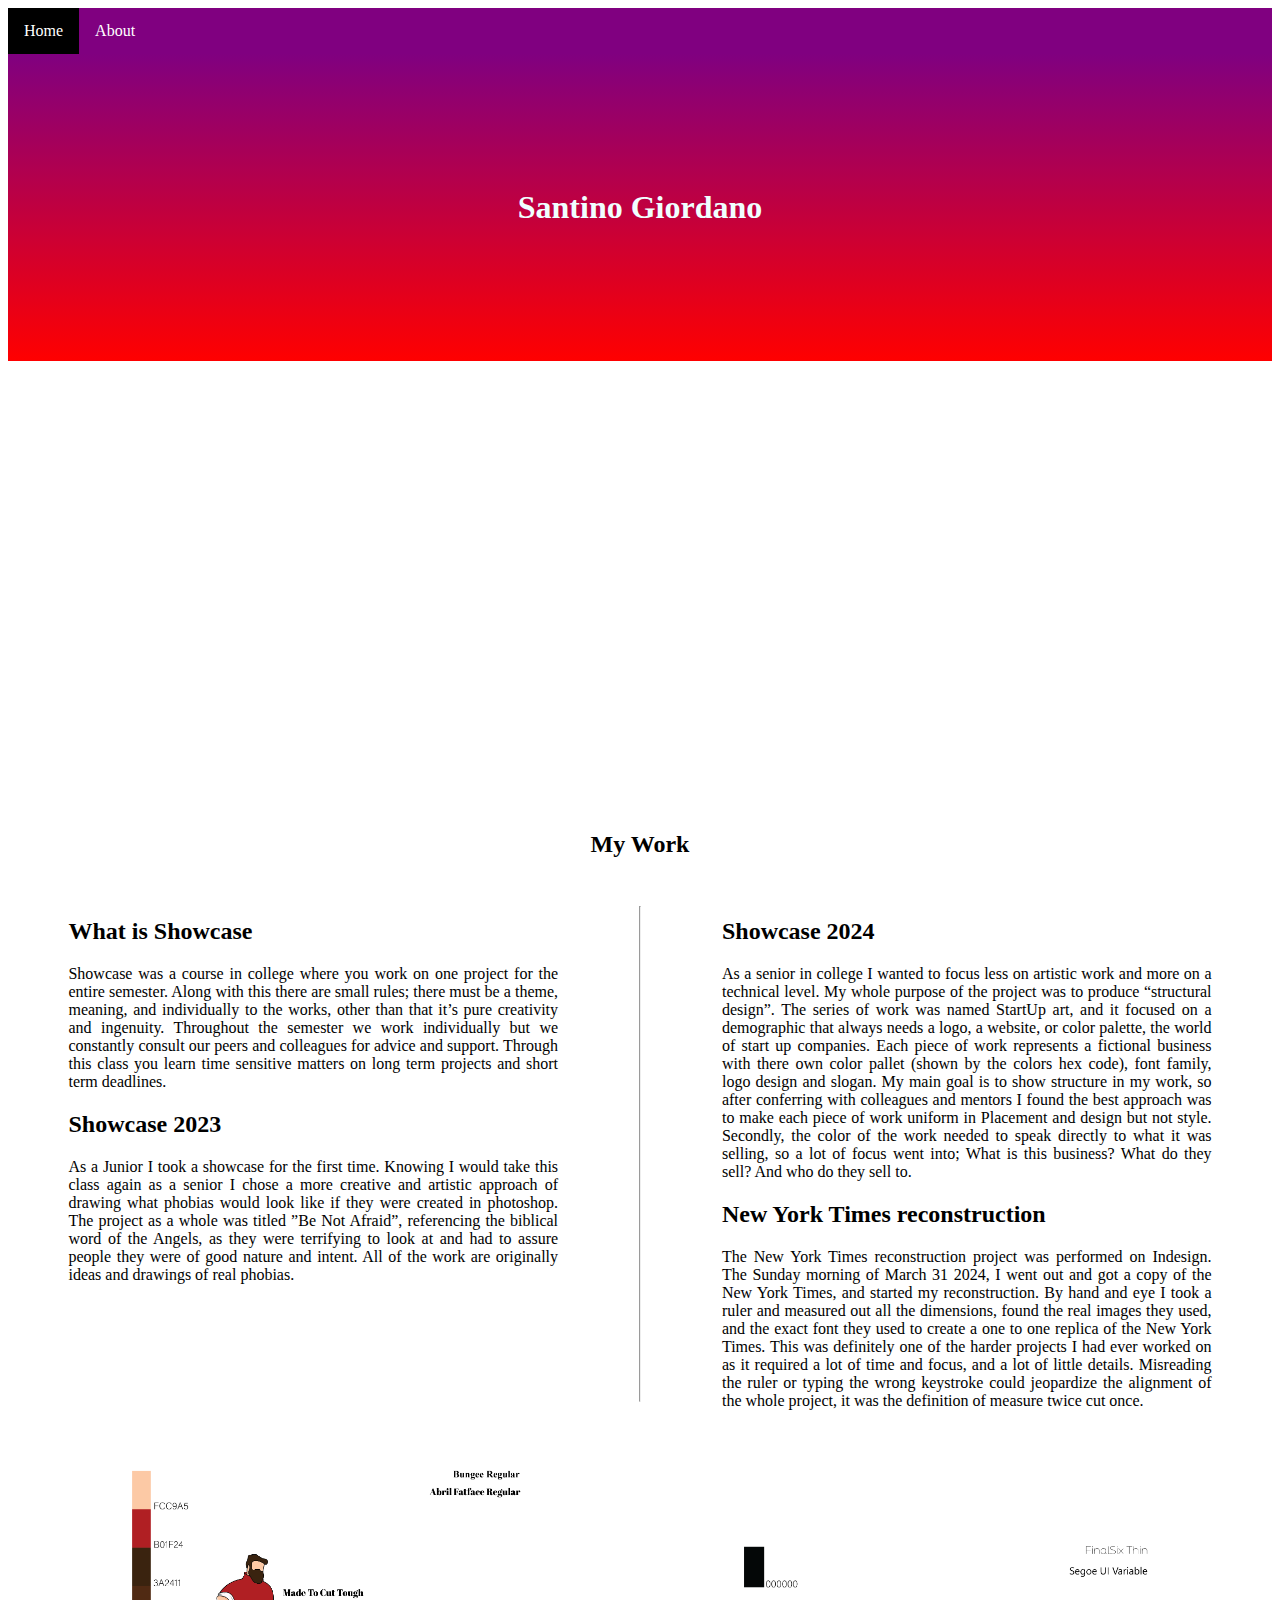
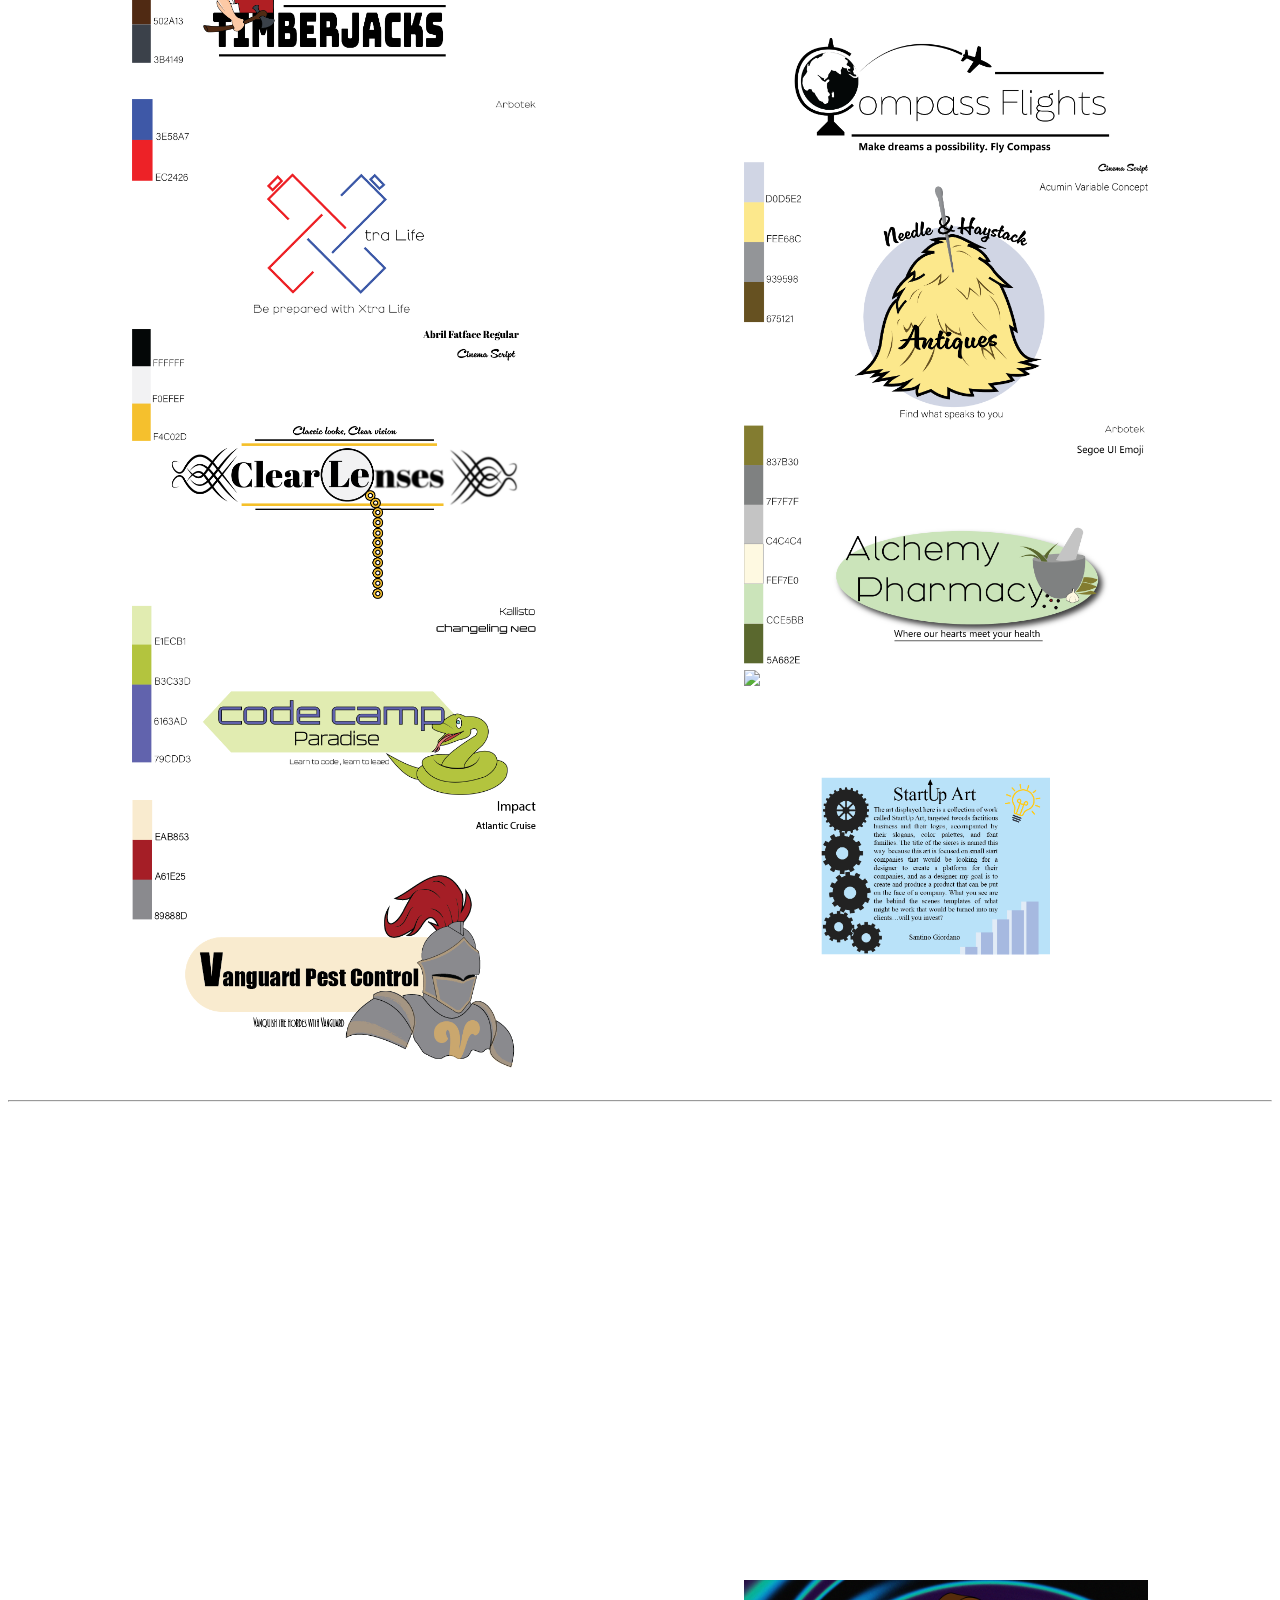
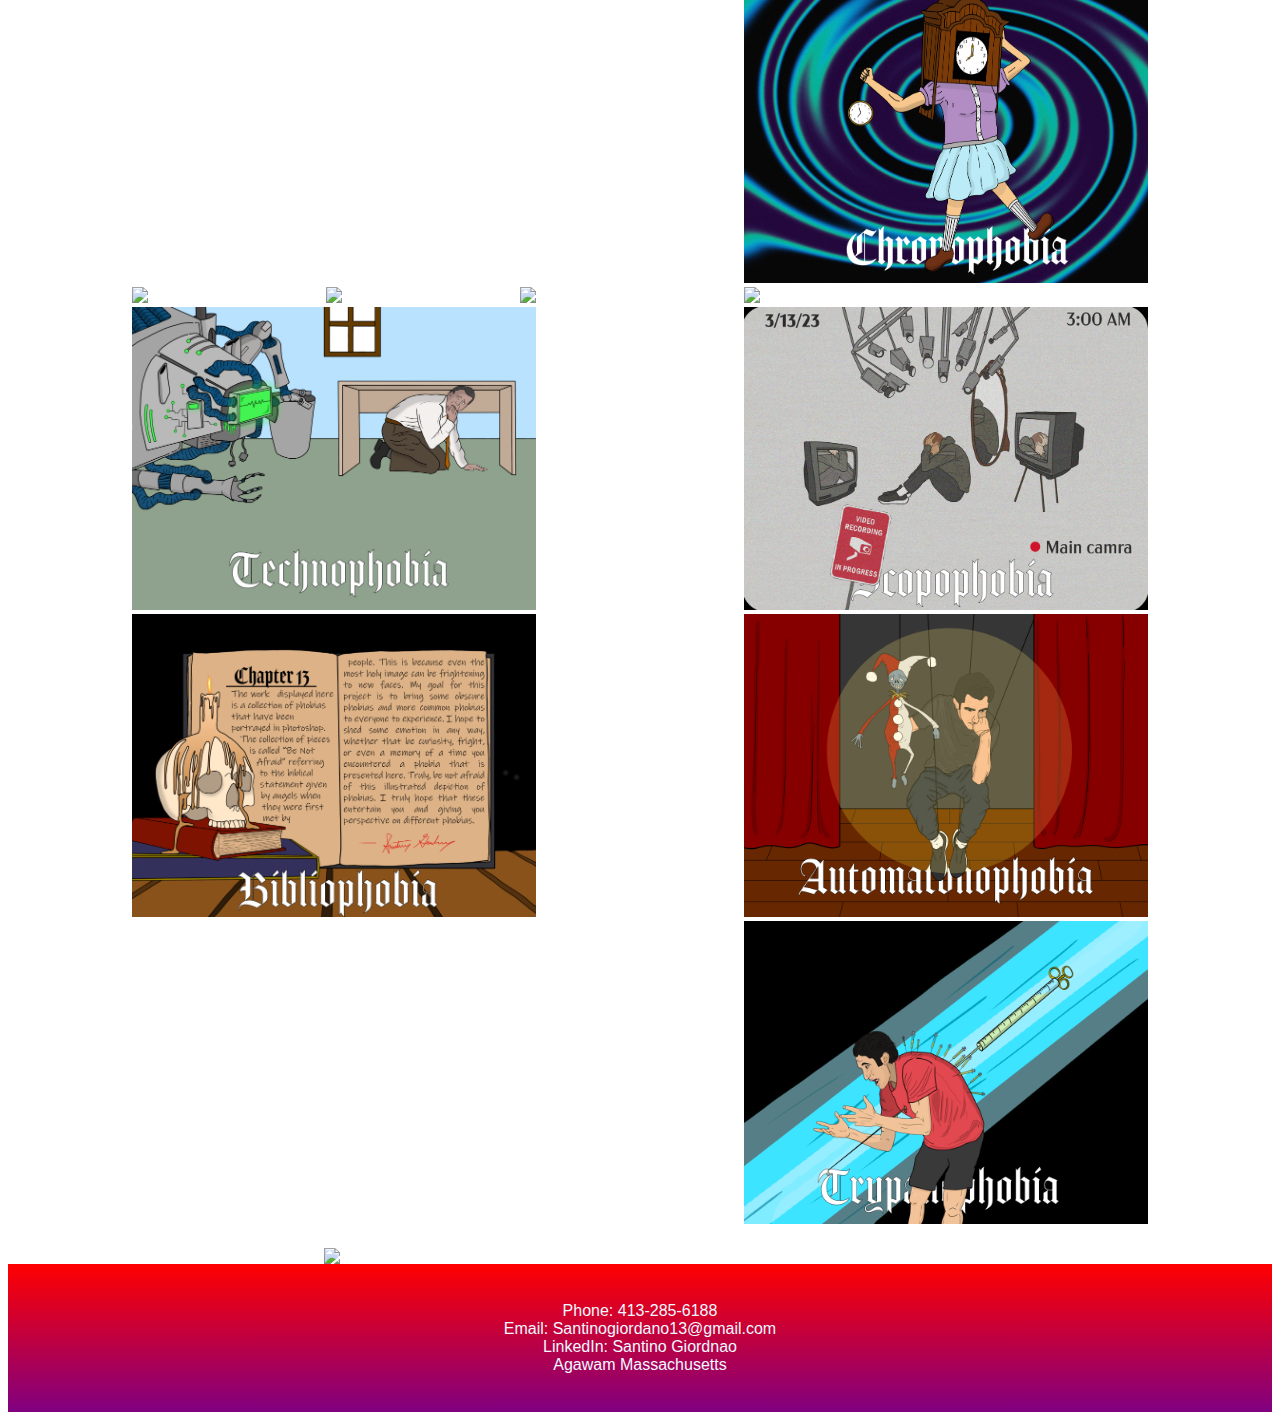
==== index.html @ 28f16d34 "Add files via upload" ====
<!DOCTYPE html>
<html lang="en">

<head>
    <meta charset="UTF-8">
    <meta name="viewport" content="width=device-width, initial-scale=1.0">
    <title>Santino Giordano Portfolio</title>
    <meta name="description" content="This is Santino Giordanos Personal Portfolio website">
    <link rel="stylesheet" href="mystyle.css">
</head>

<body>

    <ul>
        <li><a class="active" href="index.html">Home</a></li>
        <li><a href="about.html">About</a></li>
    </ul>
    <header>
        <h1>Santino Giordano</h1>

    </header>

    <div class="parallax" height="200 px">

    </div>

    <div class="subHeader">
        <h2>My Work</h2>
    </div>


    <section>
        <div class="flexText">
            <h2>What is Showcase</h2> Showcase was a course in college where you work on one project for the entire semester. Along
            with this there are small rules; there must be a theme, meaning, and individually to the works, other than
            that it’s pure creativity and ingenuity. Throughout the semester we work individually but we constantly
            consult our peers and colleagues for advice and support. Through this class you learn time sensitive matters
            on long term projects and short term deadlines.
            <h2>Showcase 2023</h2> As a Junior I took a showcase for the first time. Knowing I would take this class
            again as a senior I chose a more creative and artistic approach of drawing what phobias would look like if
            they were created in photoshop. The project as a whole was titled ”Be Not Afraid”, referencing the biblical
            word of the Angels, as they were terrifying to look at and had to assure people they were of good nature and
            intent. All of the work are originally ideas and drawings of real phobias.

        </div>
        <hr>
        <div class="flexText">
            <h2>Showcase 2024</h2> As a senior in college I wanted to focus less on artistic work and more on a
            technical level. My whole purpose of the project was to produce “structural design”. The series of work was
            named StartUp art, and it focused on a demographic that always needs a logo, a website, or color palette,
            the world of start up companies. Each piece of work represents a fictional business with there own color
            pallet (shown by the colors hex code), font family, logo design and slogan. My main goal is to show
            structure in my work, so after conferring with colleagues and mentors I found the best approach was to make
            each piece of work uniform in Placement and design but not style. Secondly, the color of the work needed to
            speak directly to what it was selling, so a lot of focus went into; What is this business? What do they
            sell? And who do they sell to.
            <h2>New York Times reconstruction</h2>The New York Times reconstruction project was performed on Indesign.
            The Sunday morning of March 31 2024, I went out and got a copy of the New York Times, and started my
            reconstruction. By hand and eye I took a ruler and measured out all the dimensions, found the real images
            they used, and the exact font they used to create a one to one replica of the New York Times. This was
            definitely one of the harder projects I had ever worked on as it required a lot of time and focus, and a lot
            of little details. Misreading the ruler or typing the wrong keystroke could jeopardize the alignment of the whole project, it
            was the definition of measure twice cut once.
        </div>
    </section>
    <section>
        <div class="flexImgs">
            <img src="giordanos timberjacks 3-21-24 (1).png" width="100%">
            <img src="extraLife.png" width="100%">
            <img src="giordnaos clear lens 3-21-24 - side designs (2) (1).png" width="100%">
            <img src="giordanos coding 3-21-24 (3).png" width="100%">
            <img src="giordnaos vanguard 3-26-24.png" width="100%">
        </div>
        <div class="flexImgs">
            <img src="giordanos compass flights 3-26-24 (1).png" width="100%">
            <img src="giordanos needle hey 3-21-24 (3).png" width="100%">
            <img src="giordanos pharmacy 3-26-24 revamped.png" width="100%">
            <img src="giordanos cleaning 3-21-24 (2).png" width="100%">
            <img src="giordanos Artist Statment 3-26-24.png" width="100%">
        </div>
    </section>
    <hr>

    <div class="parallax2" height="200 px">
        
    </div>

    <section>
        <div class="flexImgs">
            <img src="hands fear.png" width="100%">
            <img src="maskFear.png" width="100%">
            <img src="angel fear.png" width="100%">
            <img src="teckFear.png" width="100%">
            <img src="bookFear.png" width="100%">
        </div>
        <div class="flexImgs">
            <img src="clockFearSmaller.PNG" width="100%">
            <img src="death fear.png" width="100%">
            <img src="watchingFearSmaller.PNG" width="100%">
            <img src="puppetFear.png" width="100%">
            <img src="needleFear.png" width="100%">
        </div>
    </section>
    <div>
        <img id="nyt" src="nytBlackAndWhite.png">


    <footer>
        Phone: 413-285-6188<br>
        Email: Santinogiordano13@gmail.com<br>
        LinkedIn: Santino Giordnao<br>
        Agawam Massachusetts
        
    </footer>

</body>

</html>
---- mystyle.css ----
header{
    text-align: center;
    background:repeating-linear-gradient(purple, red);
    color: azure;
    padding: 9%;
}

ul {
    list-style-type: none;
    margin: 0;
    padding: 0;
    overflow: hidden;
    background-color: purple;
    /*position: fixed;*/
  }
  
  li {
    float: left;
  }
  
  li a {
    display: block;
    color: white;
    text-align: center;
    padding: 14px 16px;
    text-decoration: none;
    
  }
  .active {
    background-color: black;
  }

  li a:hover {
    background-color:black;
    box-shadow: 0 0 35px;
  }


.parallax {
    /* The image used */
    background-image: url("nytBlackAndWhite.png");
  
    /* Set a specific height */
    min-height:450px;
  
    /* Create the parallax scrolling effect */
    background-attachment: fixed;
    background-position: center;
    background-repeat: no-repeat;
    background-size: cover;
  }

 .parallax2{
    /* The image used */
    background-image: url("maskFear.png");
  
    /* Set a specific height */
    min-height:450px;
  
    /* Create the parallax scrolling effect */
    background-attachment: fixed;
    background-position: center;
    background-repeat: no-repeat;
    background-size: cover;
  }

section{
    padding: 20px;
    display: flex;
    flex-direction: row;
    text-align: justify;
}

  .flexText{
    margin:auto;
    width: 40%;
    margin-top: 0%;
  }

  .flexImgs{
    margin:auto;
    width:33%
  }

  .subHeader{
    text-align: center;
    font-family: Cambria, Cochin, Georgia, Times, 'Times New Roman', serif;
  }

  #description{
    text-align: center;
    text-align: justify;
    padding: 20%;
  }
#colorBg{
  background:repeating-linear-gradient(white, purple, red)
}

footer{
  background:repeating-linear-gradient(red, purple);
  padding: 3%;
  text-align: center;
  font-family: Verdana, Geneva, Tahoma, sans-serif;
  color:aliceblue
}

#nyt{
   max-width: 50%;
   max-height: 50%;
   display: block;
   margin-left: auto;
   margin-right: auto;
}


h4{
  text-align: center;
}
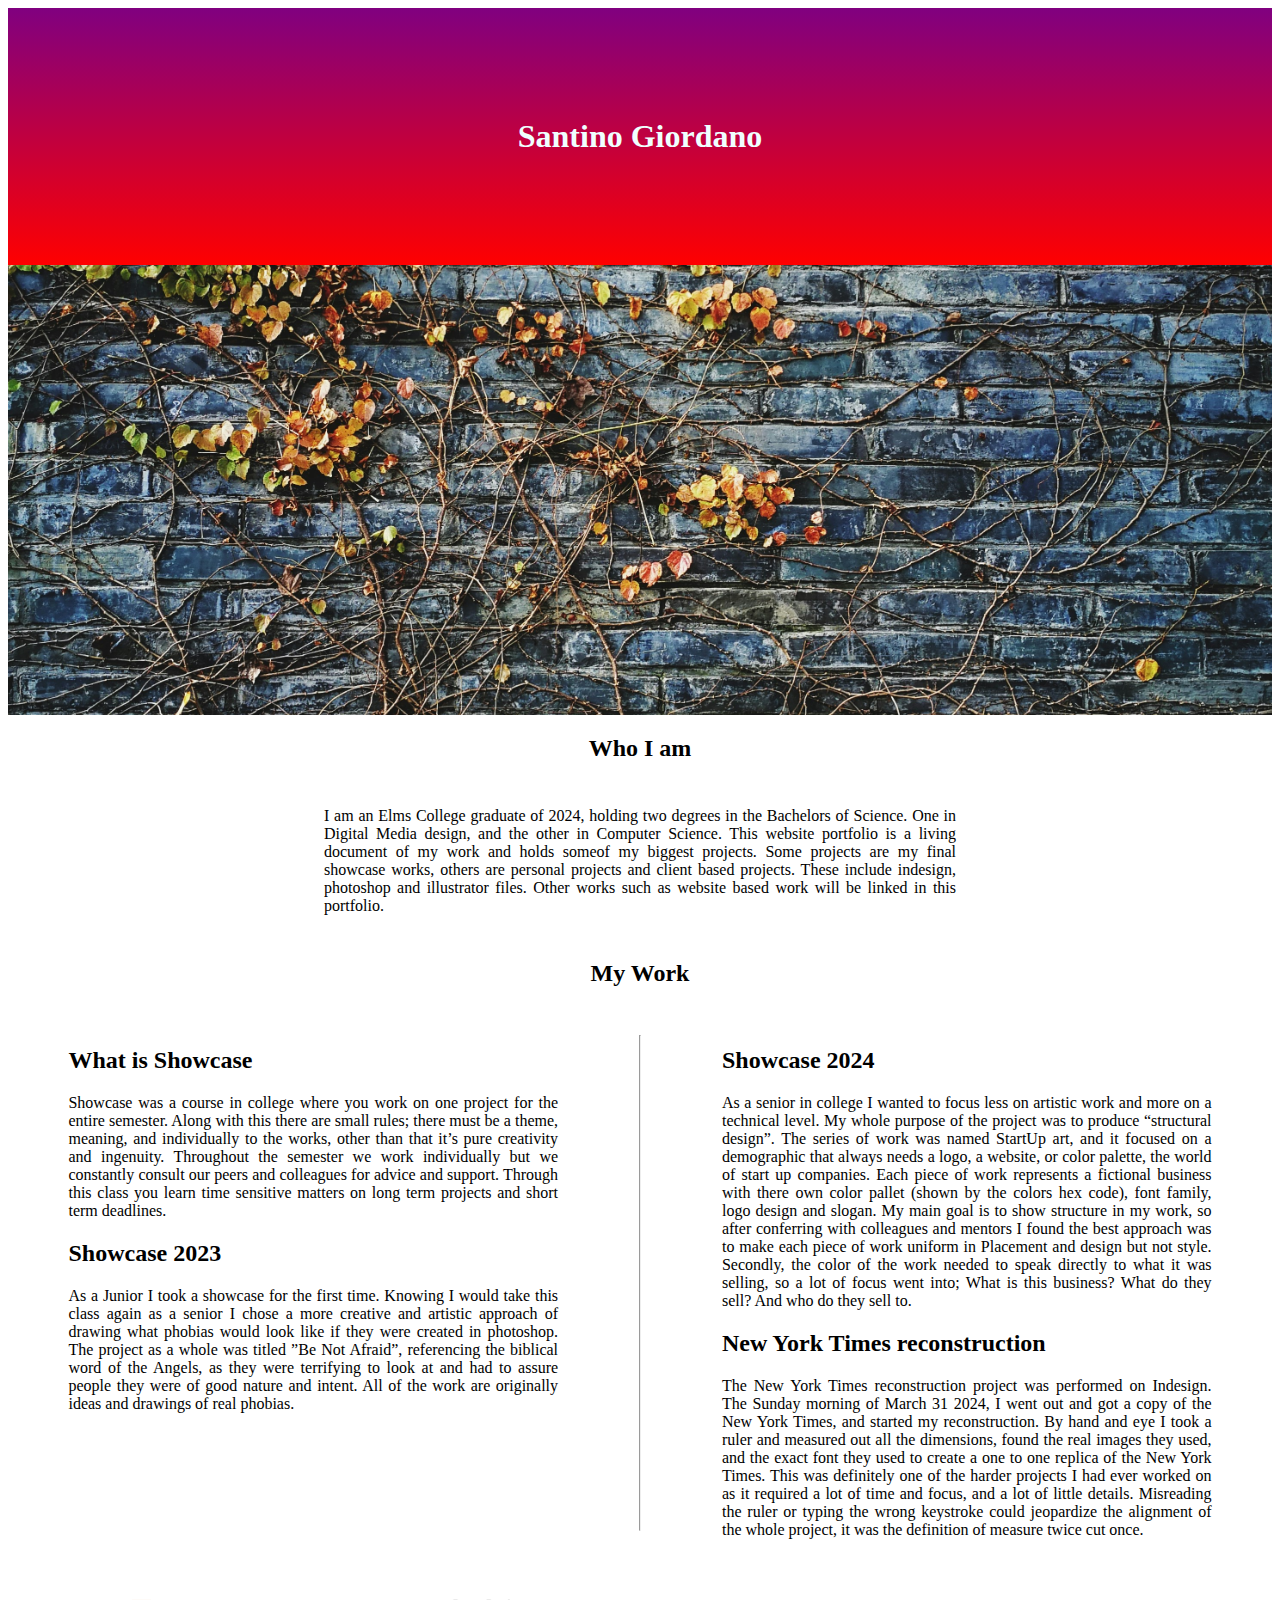
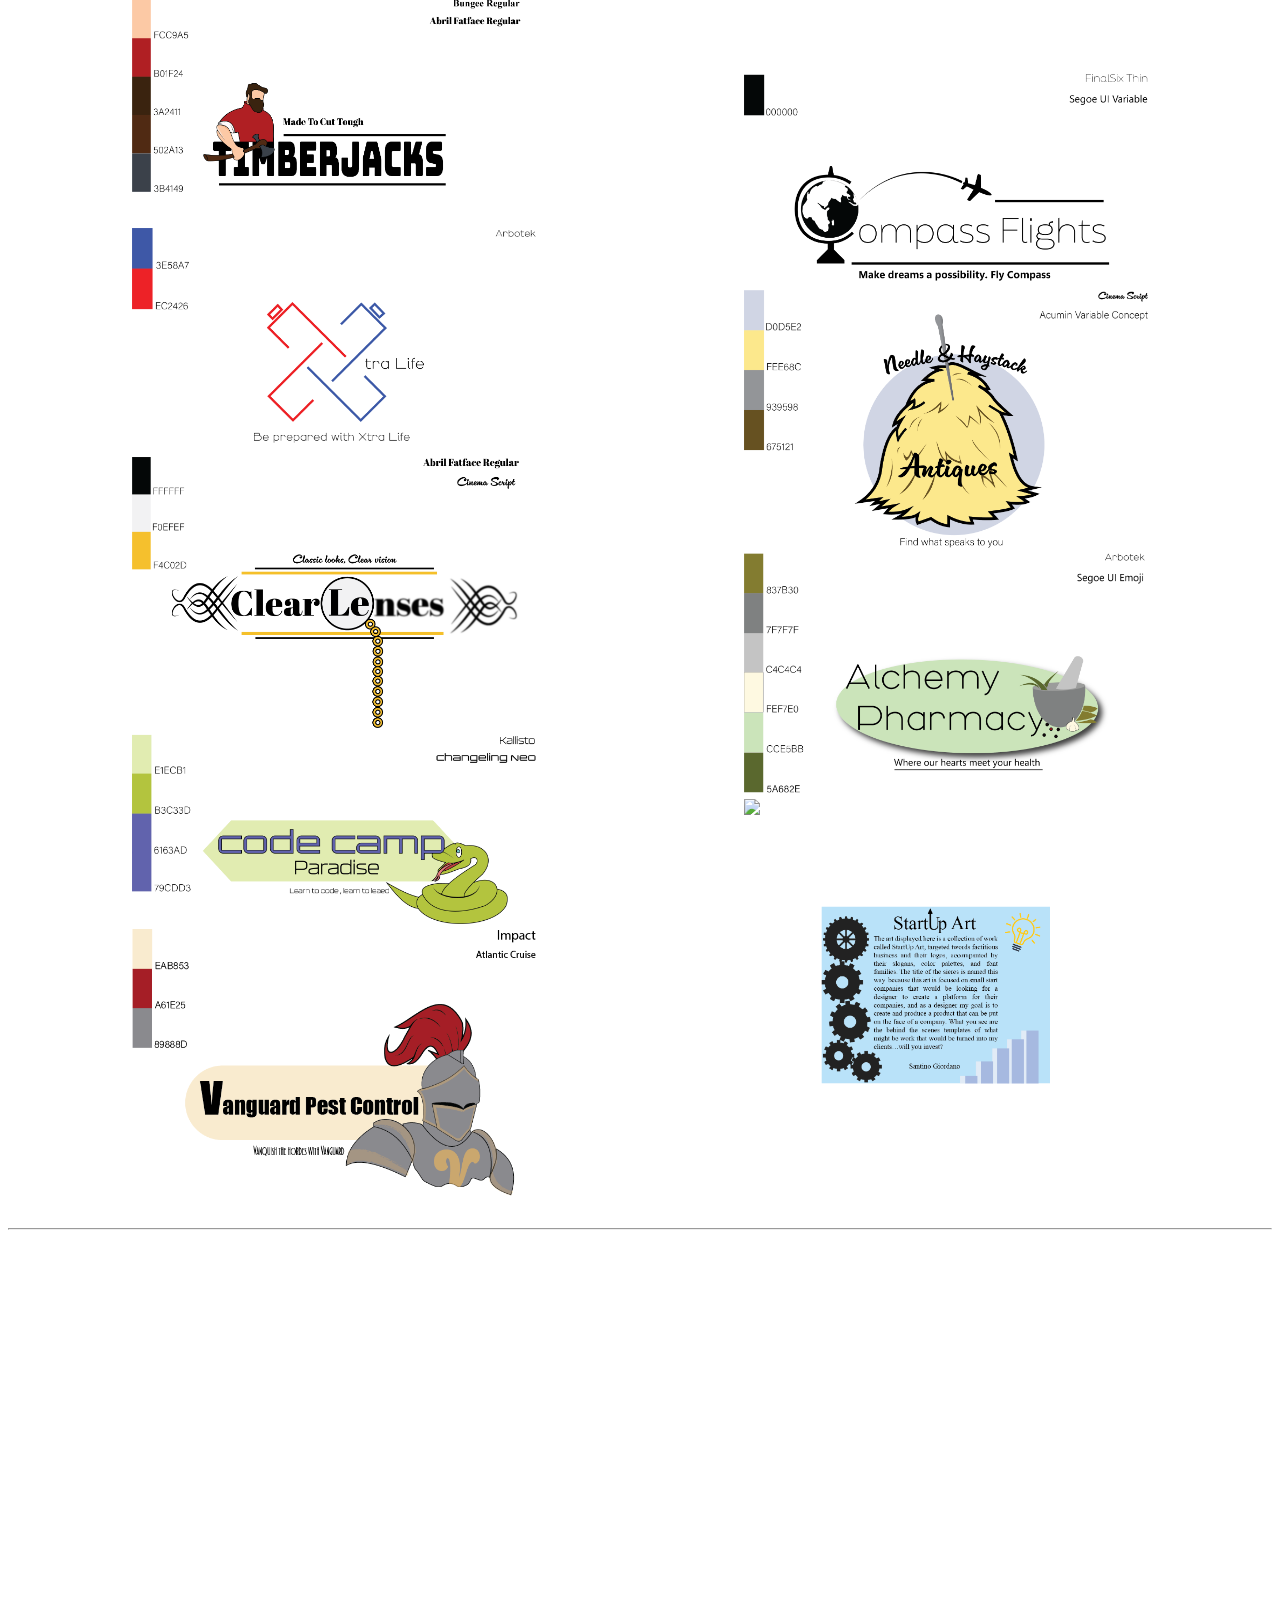
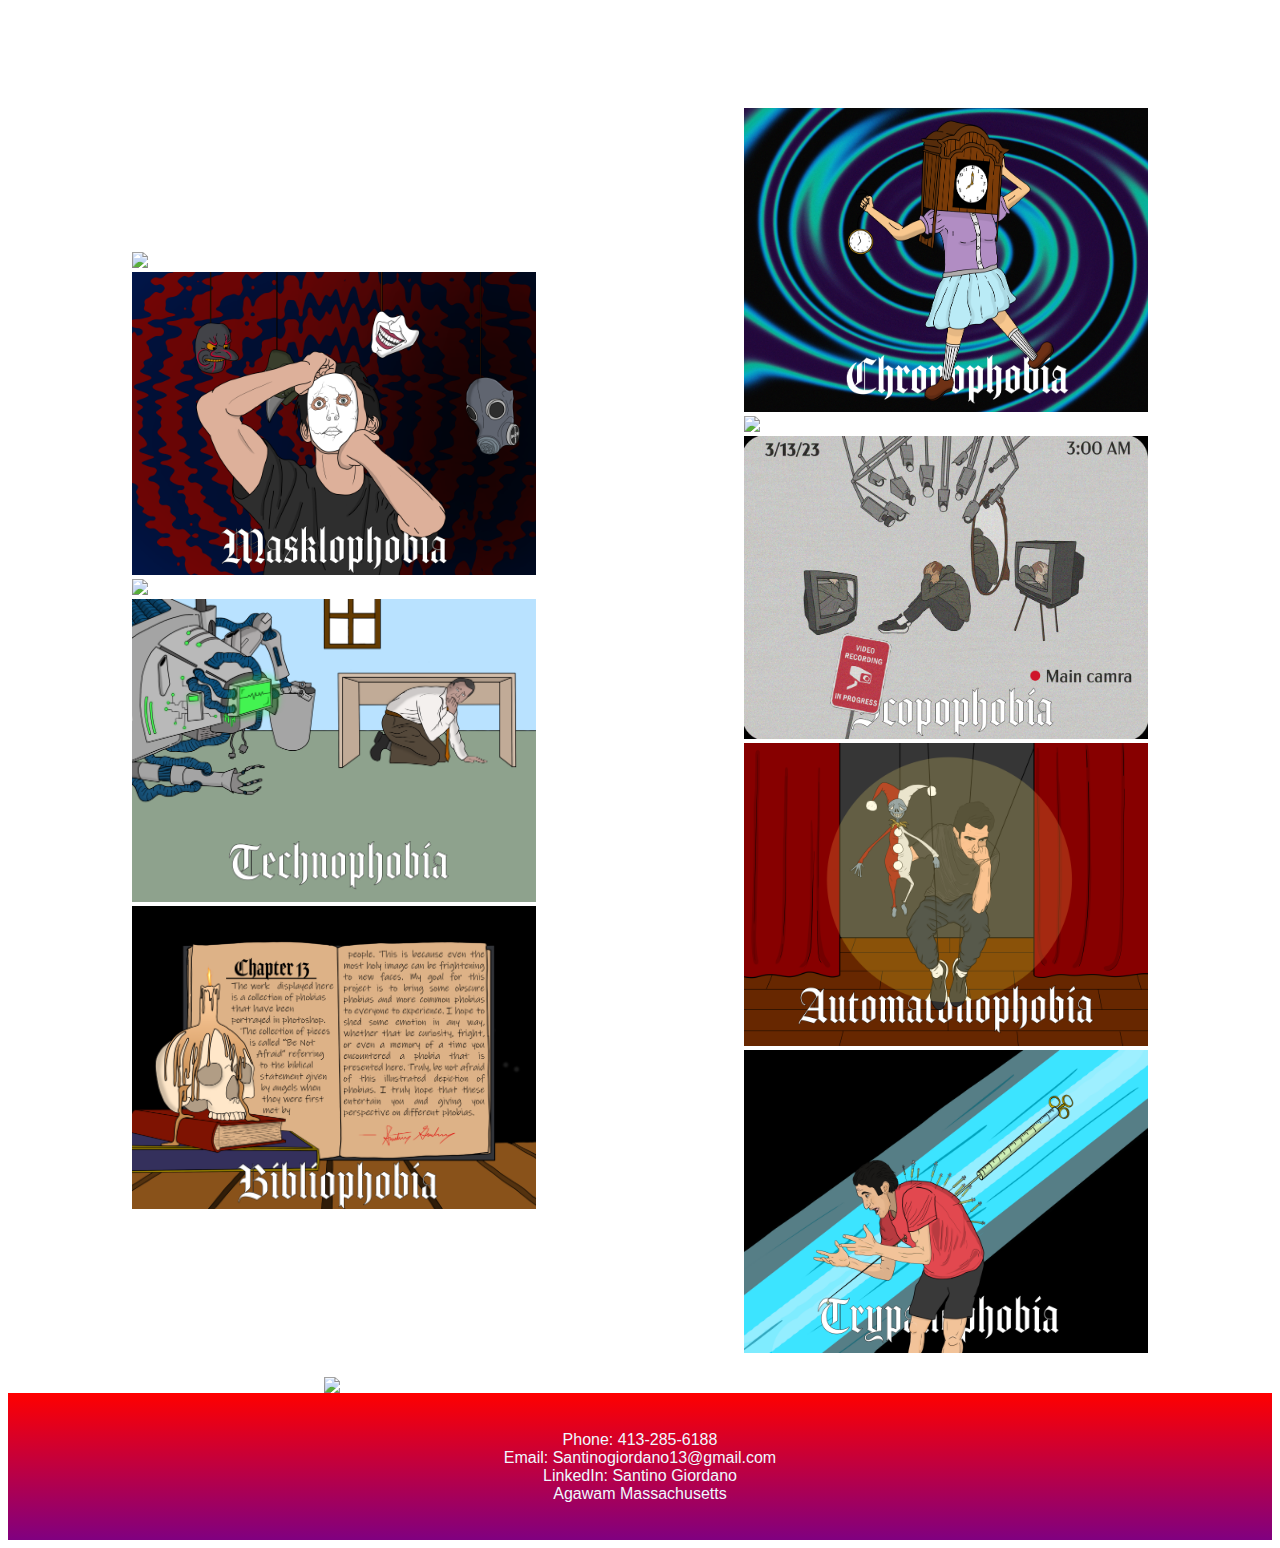
==== commit 2f410605: "Add files via upload" ====
--- a/index.html
+++ b/index.html
@@ -11,10 +11,6 @@
 
 <body>
 
-    <ul>
-        <li><a class="active" href="index.html">Home</a></li>
-        <li><a href="about.html">About</a></li>
-    </ul>
     <header>
         <h1>Santino Giordano</h1>
 
@@ -24,10 +20,18 @@
 
     </div>
 
-    <div class="subHeader">
-        <h2>My Work</h2>
-    </div>
-
+</div>
+<div class="subHeader">
+    <h2>Who I am</h2>
+<div id="description">
+    I am an Elms College graduate of 2024, holding two degrees in the Bachelors of Science. One
+    in Digital Media design, and the other in Computer Science. This website portfolio is a living document of my
+    work and holds someof my biggest projects. Some projects are my final showcase works, others are personal projects 
+    and client based projects. These include indesign, photoshop and illustrator files. Other works such as website
+    based work will be linked in this portfolio.
+</div>
+<div class="subHeader">
+    <h2>My Work</h2>
 
     <section>
         <div class="flexText">
@@ -108,7 +112,7 @@
     <footer>
         Phone: 413-285-6188<br>
         Email: Santinogiordano13@gmail.com<br>
-        LinkedIn: Santino Giordnao<br>
+        LinkedIn: Santino Giordano<br>
         Agawam Massachusetts
         
     </footer>
--- a/mystyle.css
+++ b/mystyle.css
@@ -2,7 +2,7 @@
     text-align: center;
     background:repeating-linear-gradient(purple, red);
     color: azure;
-    padding: 9%;
+    padding: 7%;
 }
 
 ul {
@@ -38,7 +38,7 @@
 
 .parallax {
     /* The image used */
-    background-image: url("nytBlackAndWhite.png");
+    background-image: url("Scroll\ background.jpg");
   
     /* Set a specific height */
     min-height:450px;
@@ -90,7 +90,10 @@
   #description{
     text-align: center;
     text-align: justify;
-    padding: 20%;
+    padding-left: 25%;
+    padding-right: 25%;
+    padding-top: 2%;
+    padding-bottom: 2%;
   }
 #colorBg{
   background:repeating-linear-gradient(white, purple, red)
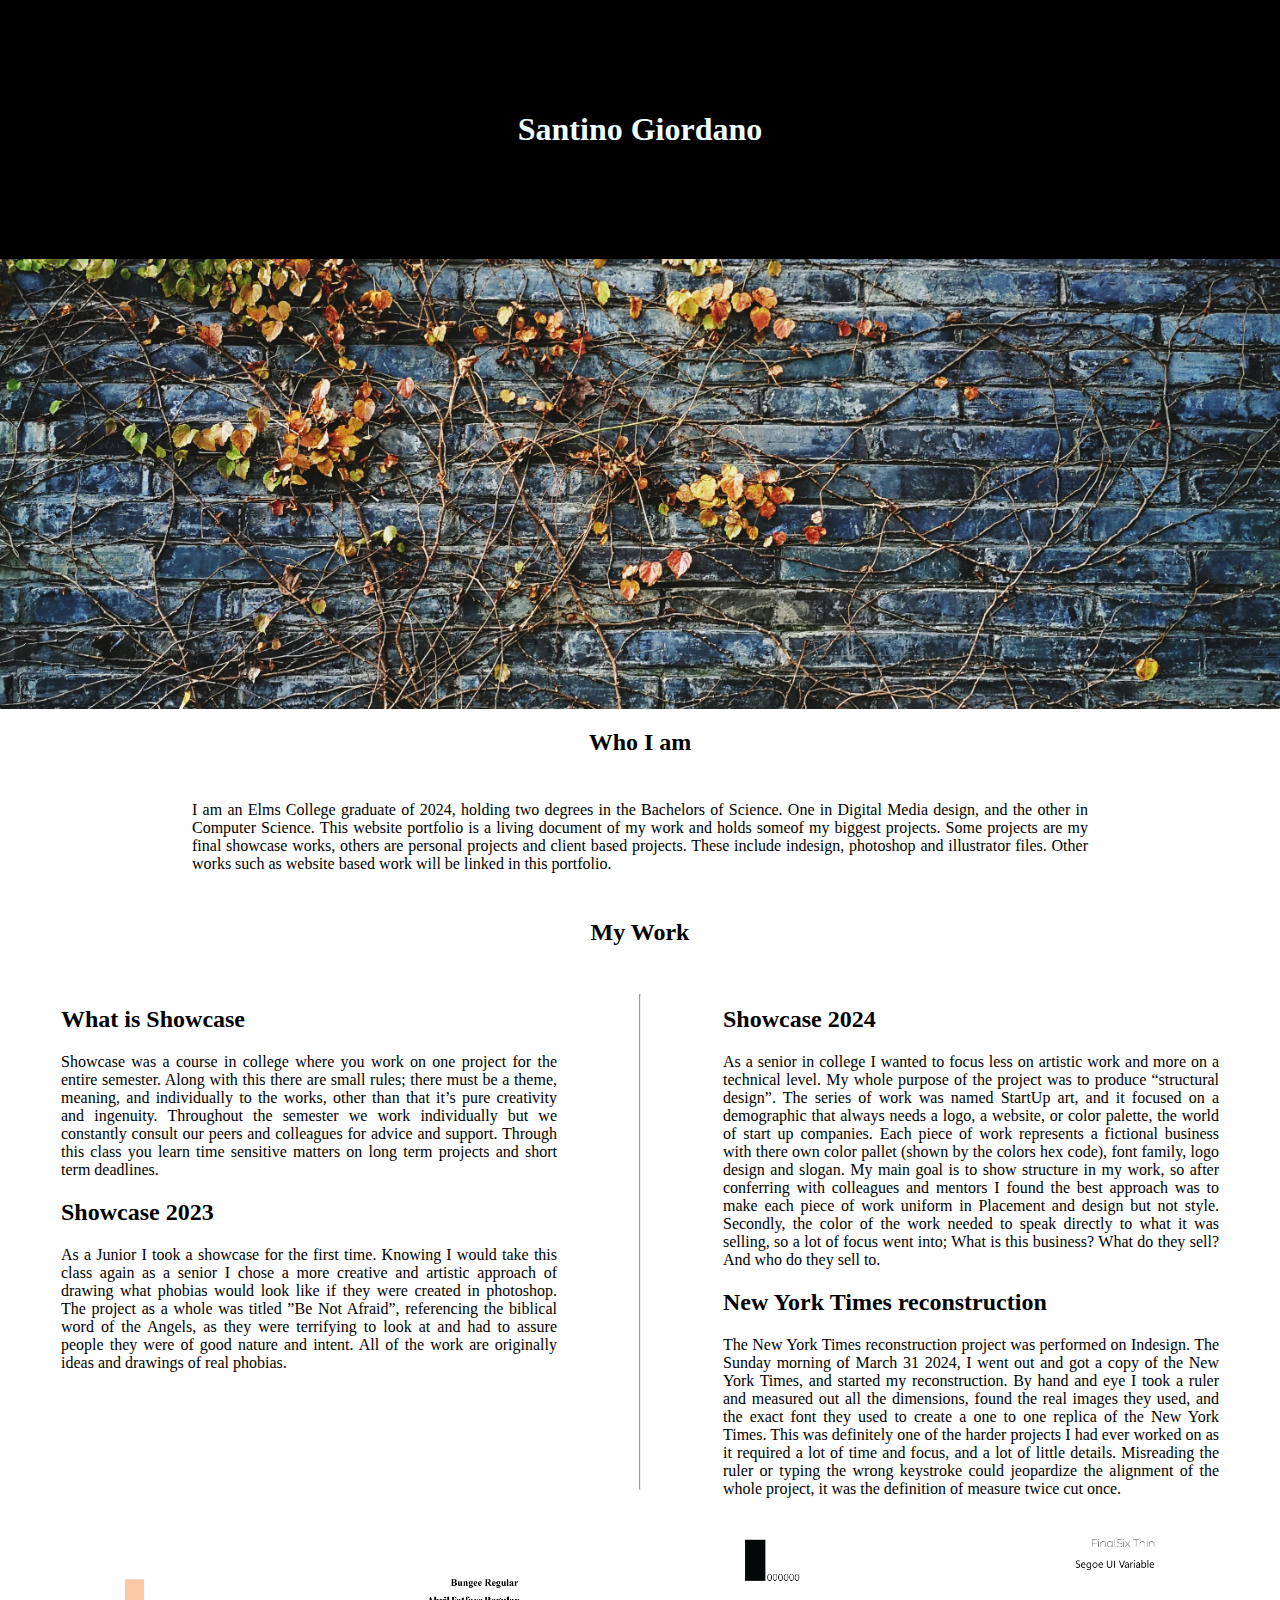
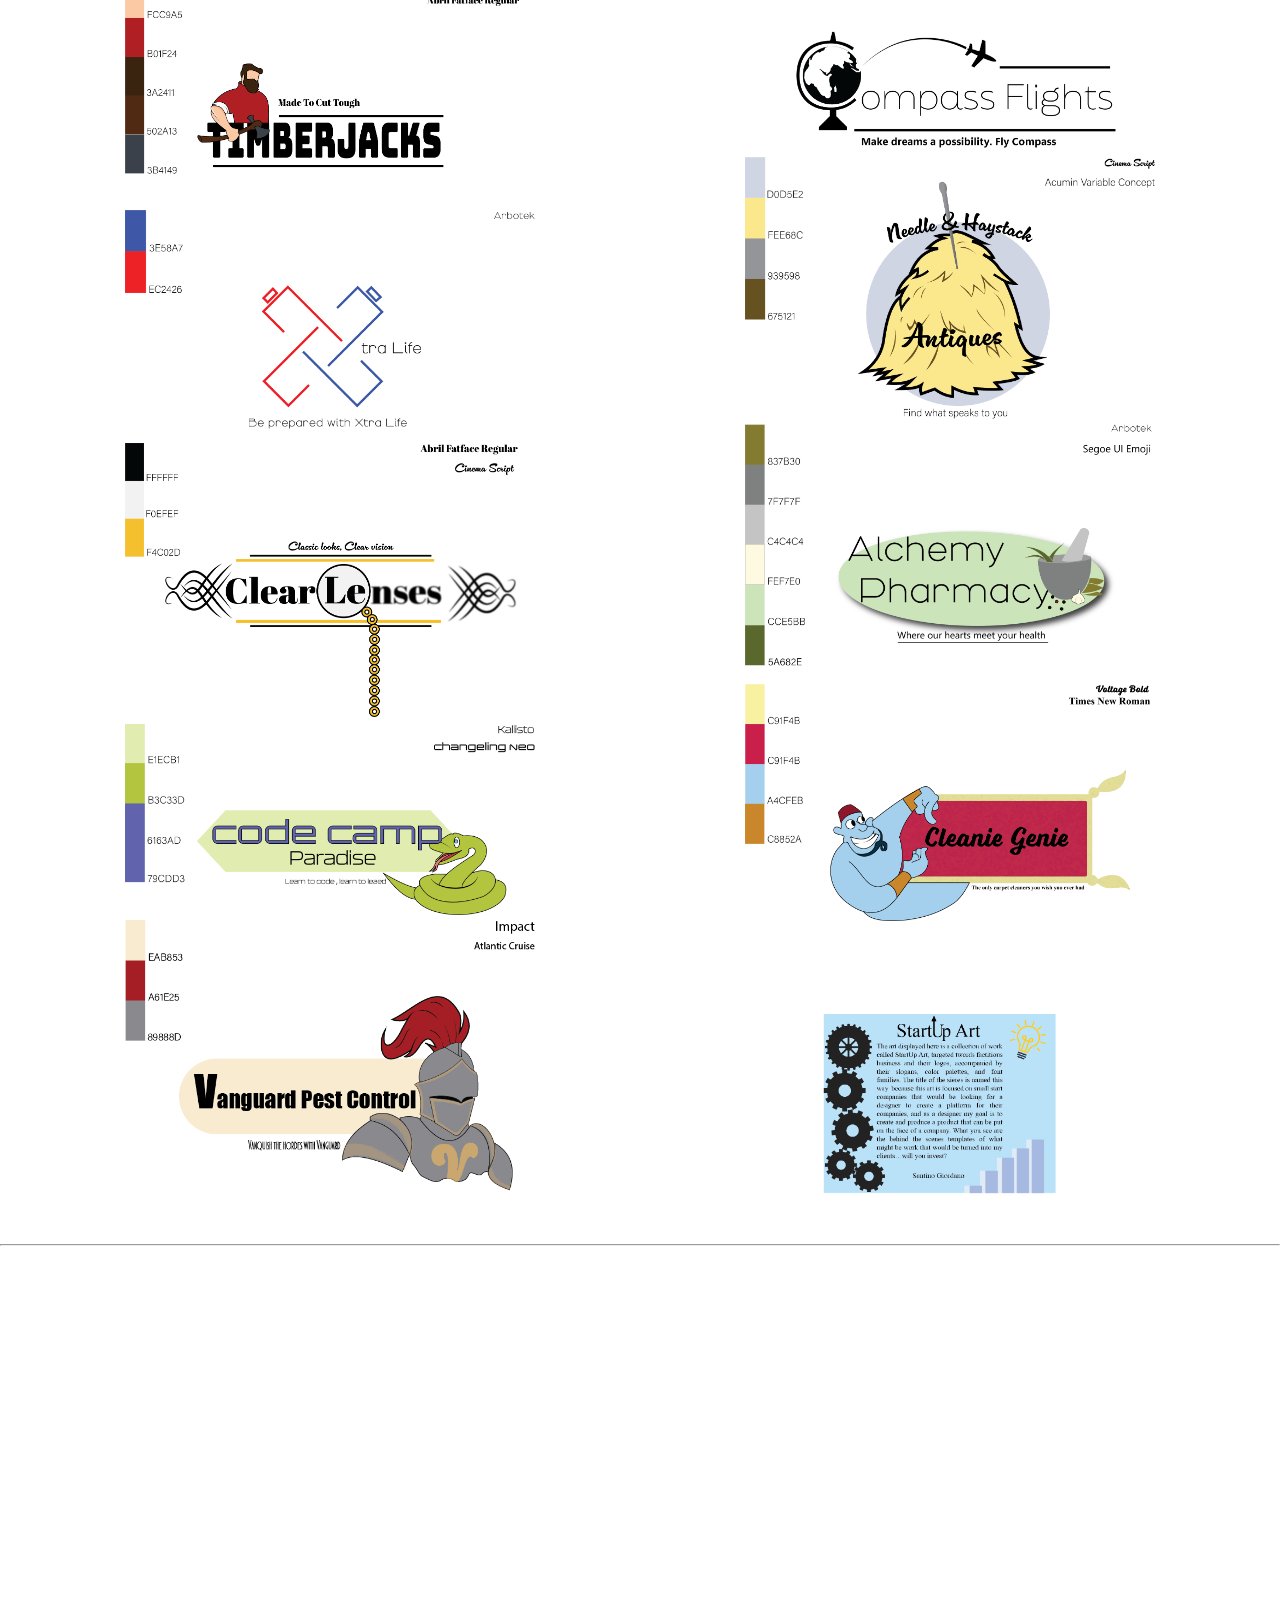
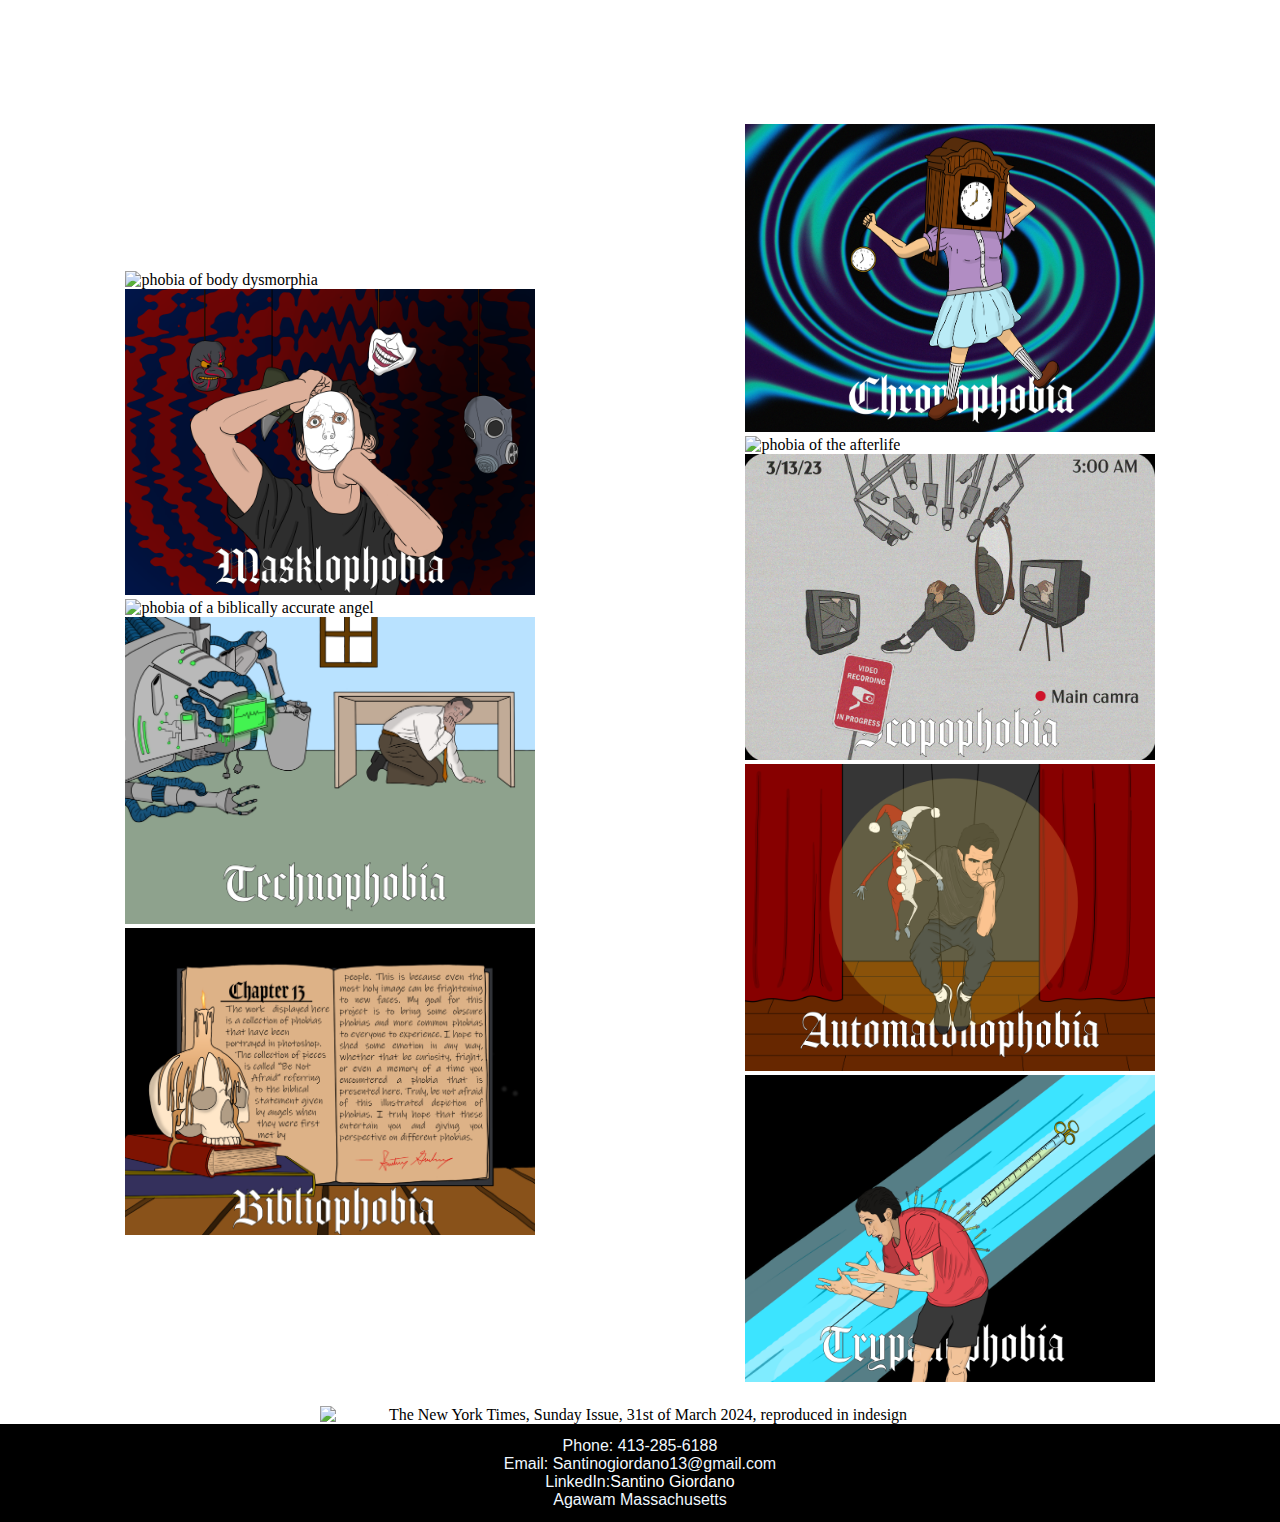
==== commit 733adcc1: "Add files via upload" ====
--- a/index.html
+++ b/index.html
@@ -69,18 +69,18 @@
     </section>
     <section>
         <div class="flexImgs">
-            <img src="giordanos timberjacks 3-21-24 (1).png" width="100%">
+            <img src="giordanos timberjacks 3-21-24 (1).png" width="100%" alt="fictious business that chops trees">
             <img src="extraLife.png" width="100%">
-            <img src="giordnaos clear lens 3-21-24 - side designs (2) (1).png" width="100%">
-            <img src="giordanos coding 3-21-24 (3).png" width="100%">
-            <img src="giordnaos vanguard 3-26-24.png" width="100%">
+            <img src="giordnaos clear lens 3-21-24 - side designs (2) (1).png" width="100%" alt="">
+            <img src="giordanos coding 3-21-24 (3).png" width="100%" alt="">
+            <img src="giordnaos vanguard 3-26-24.png" width="100%" alt="">
         </div>
         <div class="flexImgs">
-            <img src="giordanos compass flights 3-26-24 (1).png" width="100%">
-            <img src="giordanos needle hey 3-21-24 (3).png" width="100%">
-            <img src="giordanos pharmacy 3-26-24 revamped.png" width="100%">
-            <img src="giordanos cleaning 3-21-24 (2).png" width="100%">
-            <img src="giordanos Artist Statment 3-26-24.png" width="100%">
+            <img src="giordanos compass flights 3-26-24 (1).png" width="100%" alt="">
+            <img src="giordanos needle hey 3-21-24 (3).png" width="100%" alt="">
+            <img src="giordanos pharmacy 3-26-24 revamped.png" width="100%" alt="">
+            <img src="giordanos cleaning 3-21-24 (2).png" width="100%" alt="">
+            <img src="giordanos Artist Statment 3-26-24.png" width="100%" alt="">
         </div>
     </section>
     <hr>
@@ -91,28 +91,28 @@
 
     <section>
         <div class="flexImgs">
-            <img src="hands fear.png" width="100%">
-            <img src="maskFear.png" width="100%">
-            <img src="angel fear.png" width="100%">
-            <img src="teckFear.png" width="100%">
-            <img src="bookFear.png" width="100%">
+            <img src="hands fear.png" width="100%" alt="phobia of body dysmorphia">
+            <img src="maskFear.png" width="100%" alt="phobia of of masks haunting someone">
+            <img src="angel fear.png" width="100%" alt="phobia of a biblically accurate angel">
+            <img src="teckFear.png" width="100%" alt="phobia of technology">
+            <img src="bookFear.png" width="100%" alt="phobia of reading books">
         </div>
         <div class="flexImgs">
-            <img src="clockFearSmaller.PNG" width="100%">
-            <img src="death fear.png" width="100%">
-            <img src="watchingFearSmaller.PNG" width="100%">
-            <img src="puppetFear.png" width="100%">
-            <img src="needleFear.png" width="100%">
+            <img src="clockFearSmaller.PNG" width="100%" alt="phobia of time">
+            <img src="death fear.png" width="100%" alt="phobia of the afterlife">
+            <img src="watchingFearSmaller.PNG" width="100%" alt="phobia of being watched">
+            <img src="puppetFear.png" width="100%" alt="phobia of puppets ventriloquist">
+            <img src="needleFear.png" width="100%" alt="phobia of needles">
         </div>
     </section>
     <div>
-        <img id="nyt" src="nytBlackAndWhite.png">
+        <img id="nyt" src="nytBlackAndWhite.png" alt=" The New York Times, Sunday Issue, 31st of March 2024, reproduced in indesign ">
 
 
     <footer>
         Phone: 413-285-6188<br>
         Email: Santinogiordano13@gmail.com<br>
-        LinkedIn: Santino Giordano<br>
+        LinkedIn:<a href="https://www.linkedin.com/in/santino-giordano-54191b237/">Santino Giordano</a><br>
         Agawam Massachusetts
         
     </footer>
--- a/mystyle.css
+++ b/mystyle.css
@@ -1,40 +1,10 @@
 header{
     text-align: center;
-    background:repeating-linear-gradient(purple, red);
+    background-color: black;
     color: azure;
     padding: 7%;
+    
 }
-
-ul {
-    list-style-type: none;
-    margin: 0;
-    padding: 0;
-    overflow: hidden;
-    background-color: purple;
-    /*position: fixed;*/
-  }
-  
-  li {
-    float: left;
-  }
-  
-  li a {
-    display: block;
-    color: white;
-    text-align: center;
-    padding: 14px 16px;
-    text-decoration: none;
-    
-  }
-  .active {
-    background-color: black;
-  }
-
-  li a:hover {
-    background-color:black;
-    box-shadow: 0 0 35px;
-  }
-
 
 .parallax {
     /* The image used */
@@ -90,8 +60,8 @@
   #description{
     text-align: center;
     text-align: justify;
-    padding-left: 25%;
-    padding-right: 25%;
+    padding-left: 15%;
+    padding-right: 15%;
     padding-top: 2%;
     padding-bottom: 2%;
   }
@@ -100,11 +70,11 @@
 }
 
 footer{
-  background:repeating-linear-gradient(red, purple);
-  padding: 3%;
+  background-color: black;
   text-align: center;
   font-family: Verdana, Geneva, Tahoma, sans-serif;
-  color:aliceblue
+  color:aliceblue;
+  padding:1%
 }
 
 #nyt{
@@ -120,3 +90,11 @@
   text-align: center;
 }
 
+a {
+  color: white;
+  text-decoration: none;
+
+}
+body{
+  margin:0;
+}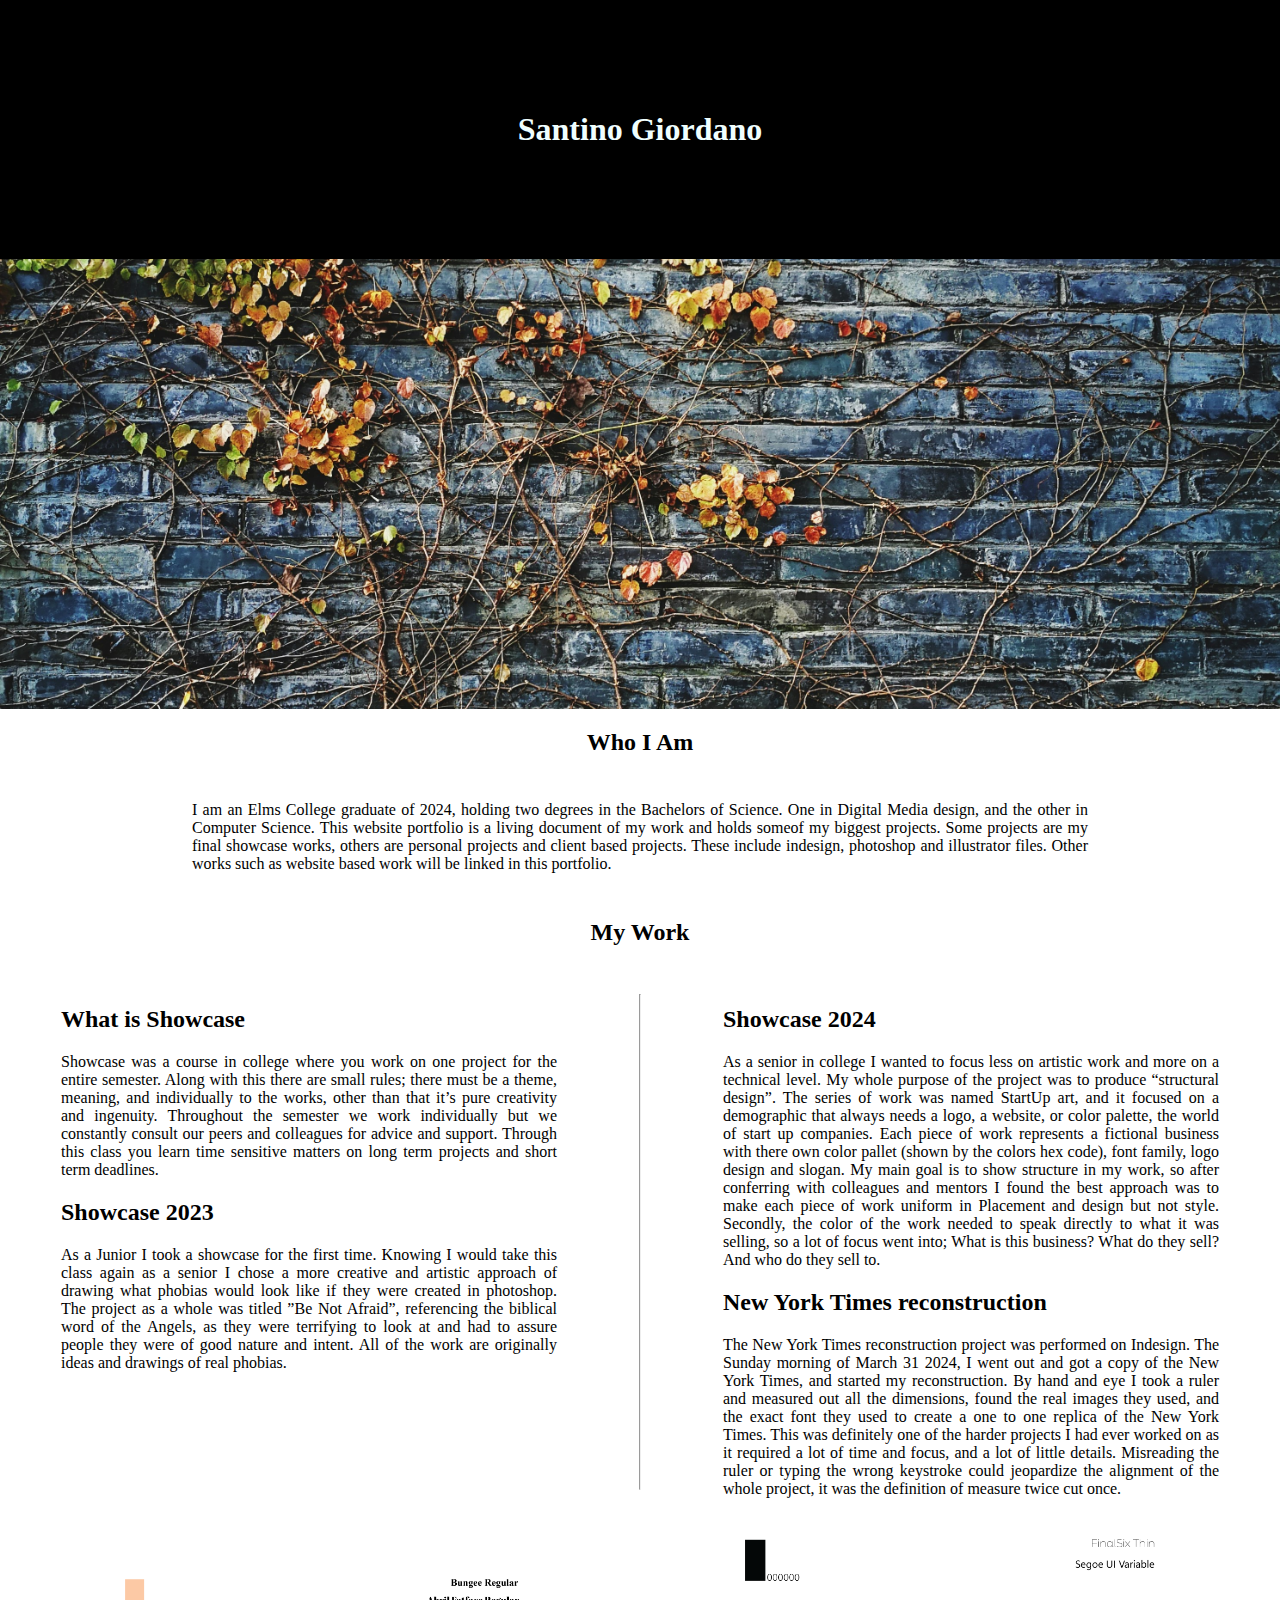
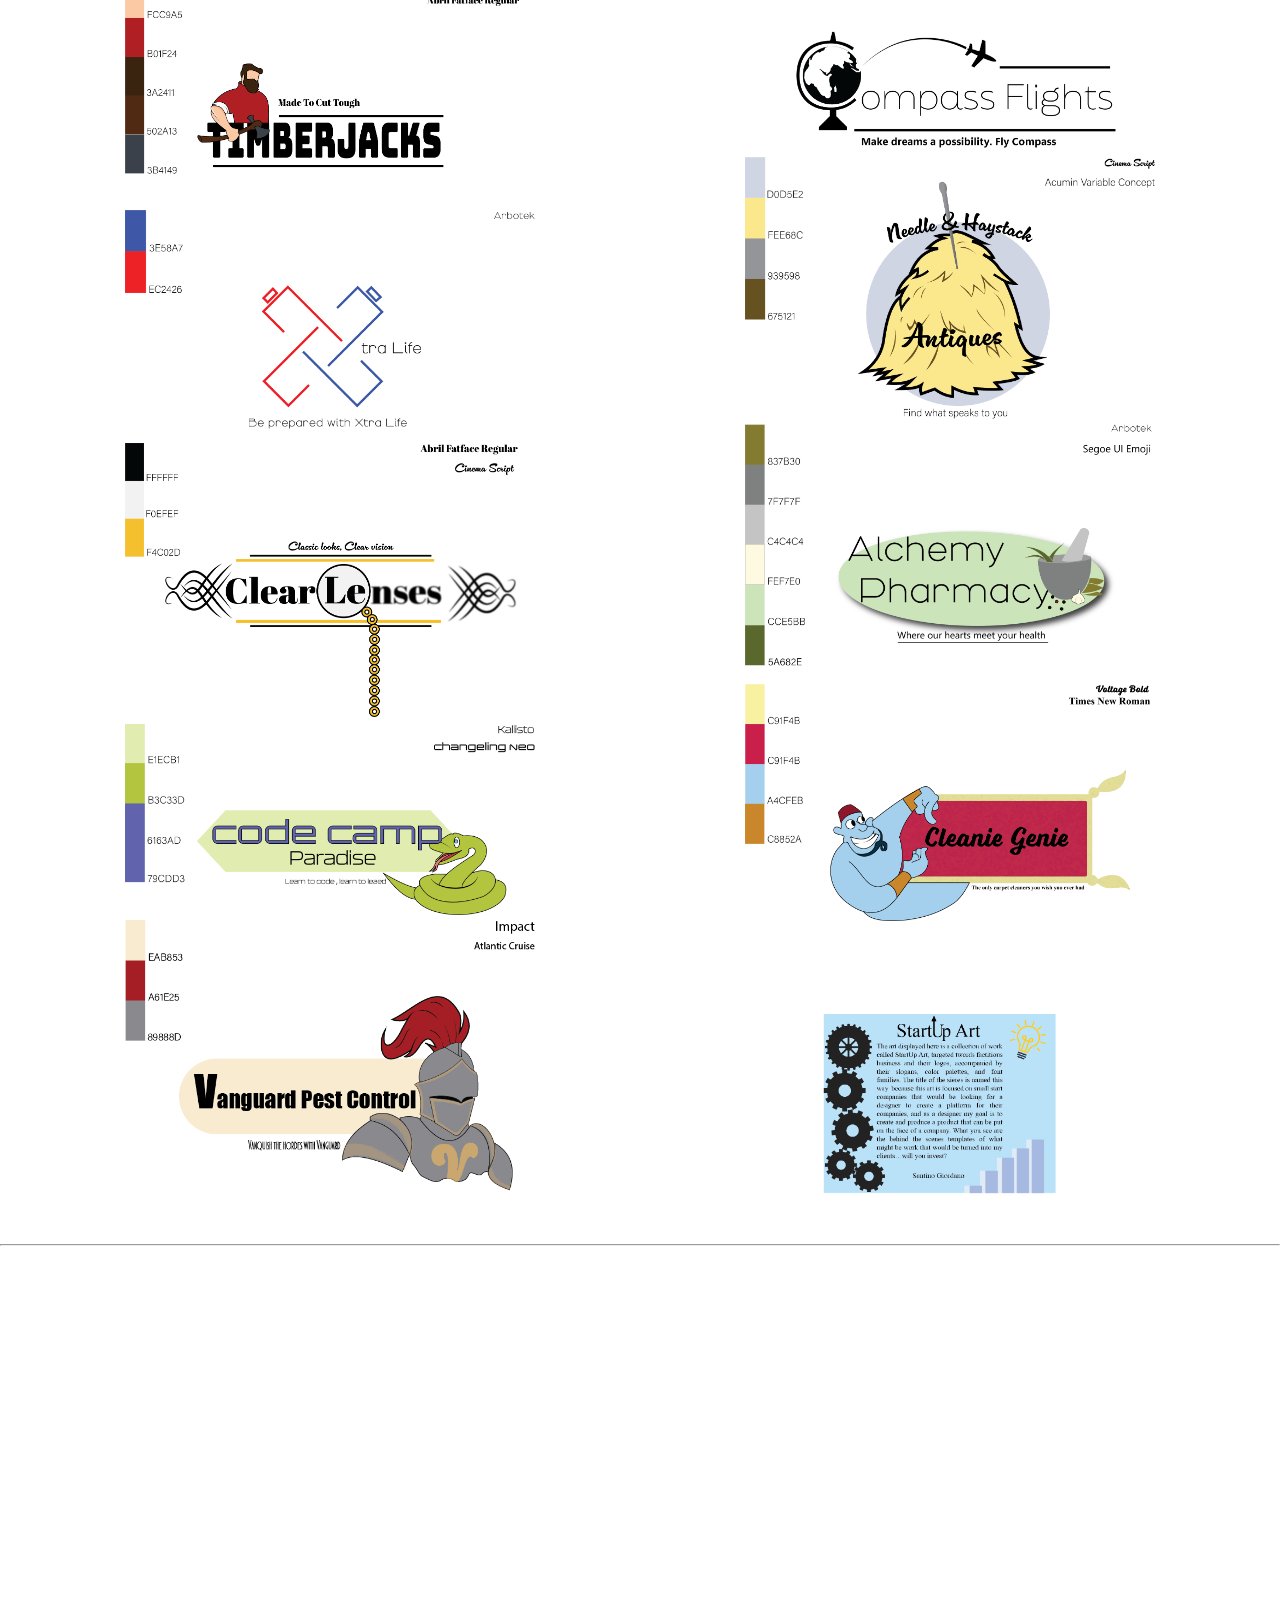
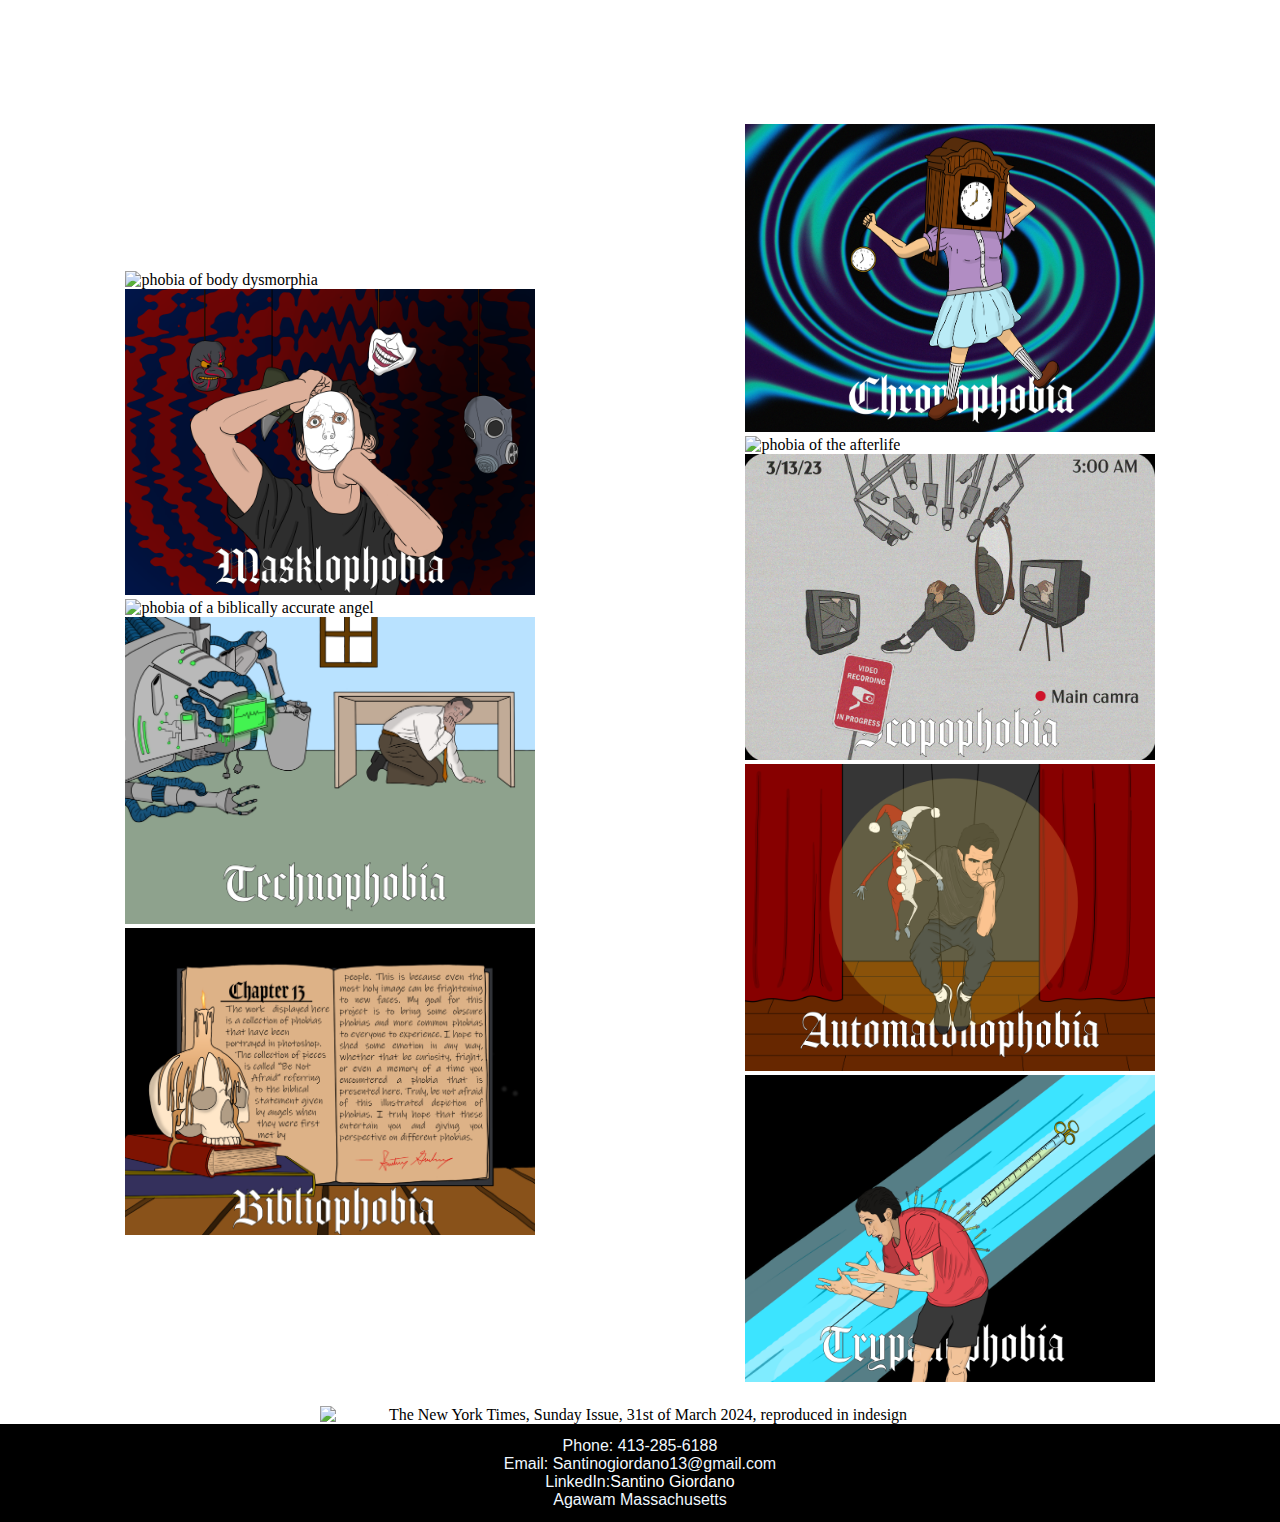
==== commit fcd7093a: "Update index.html" ====
--- a/index.html
+++ b/index.html
@@ -22,7 +22,7 @@
 
 </div>
 <div class="subHeader">
-    <h2>Who I am</h2>
+    <h2>Who I Am</h2>
 <div id="description">
     I am an Elms College graduate of 2024, holding two degrees in the Bachelors of Science. One
     in Digital Media design, and the other in Computer Science. This website portfolio is a living document of my
@@ -119,4 +119,4 @@
 
 </body>
 
-</html>+</html>
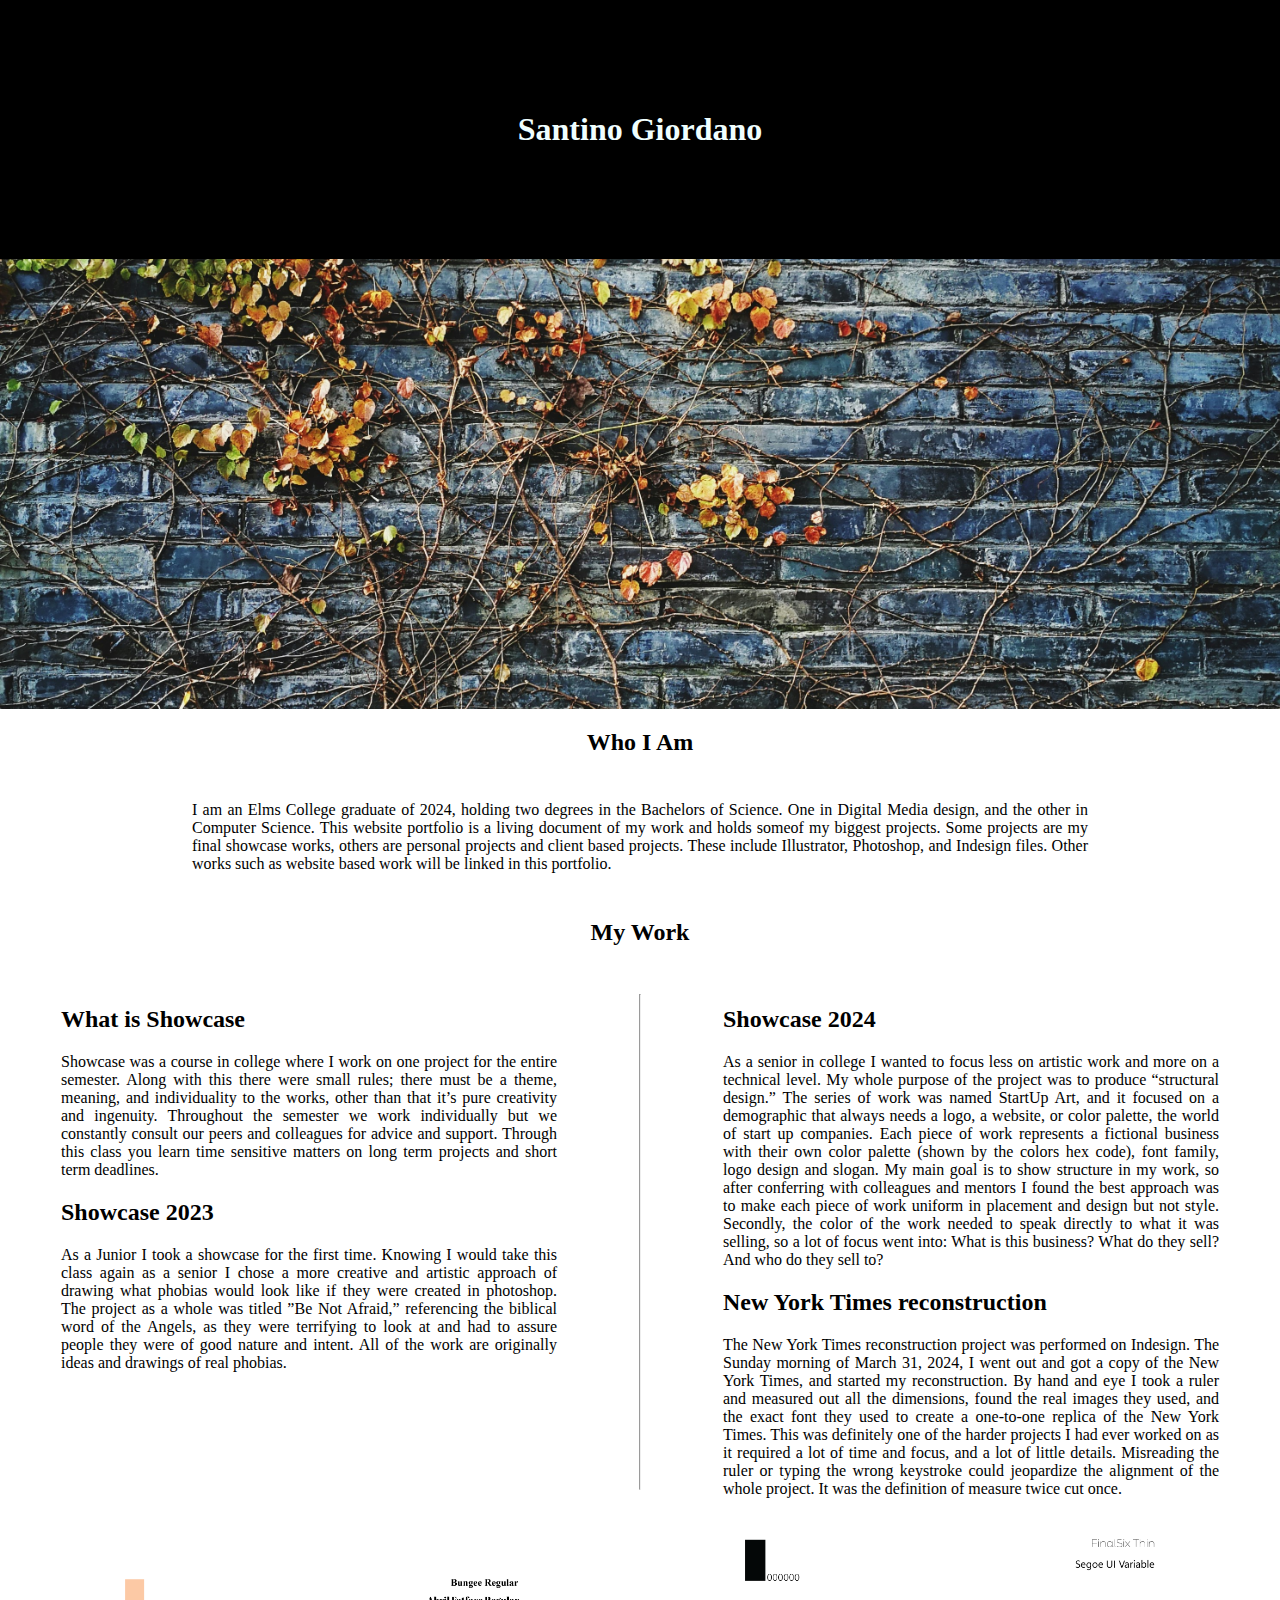
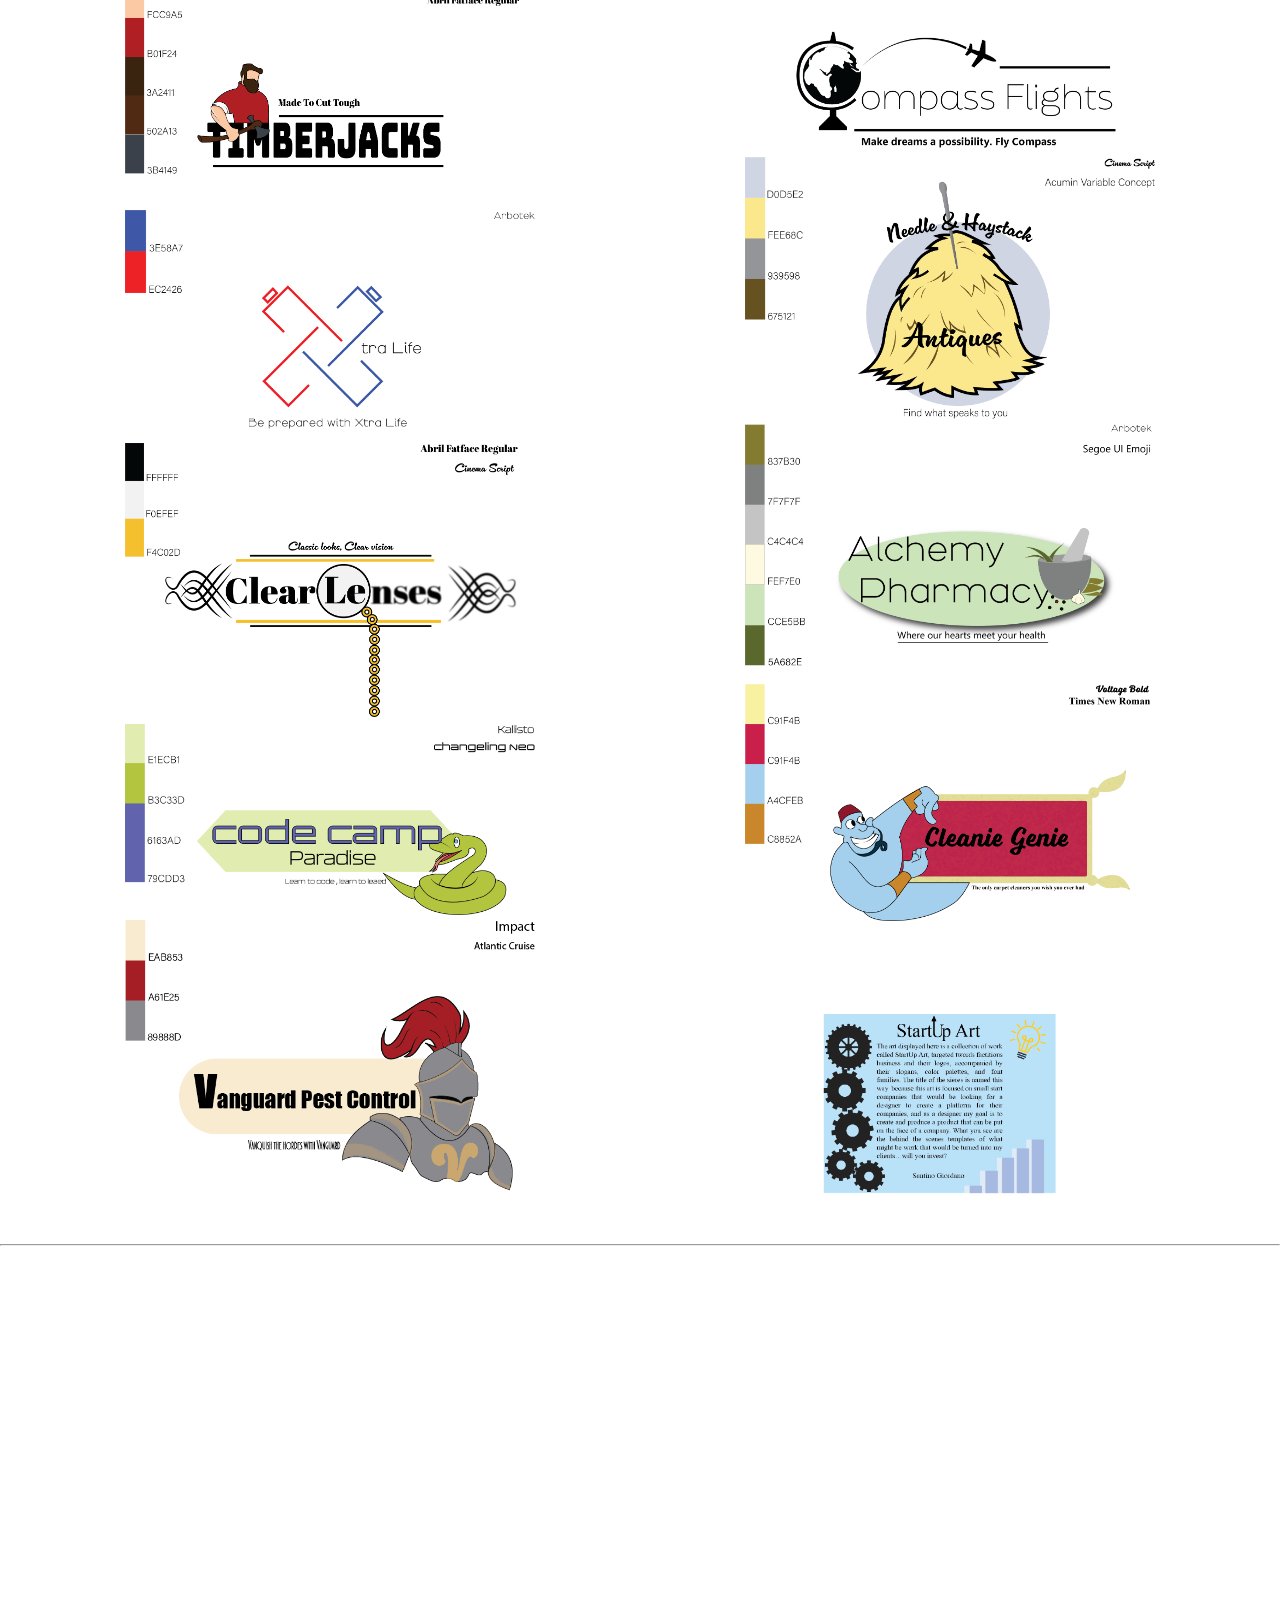
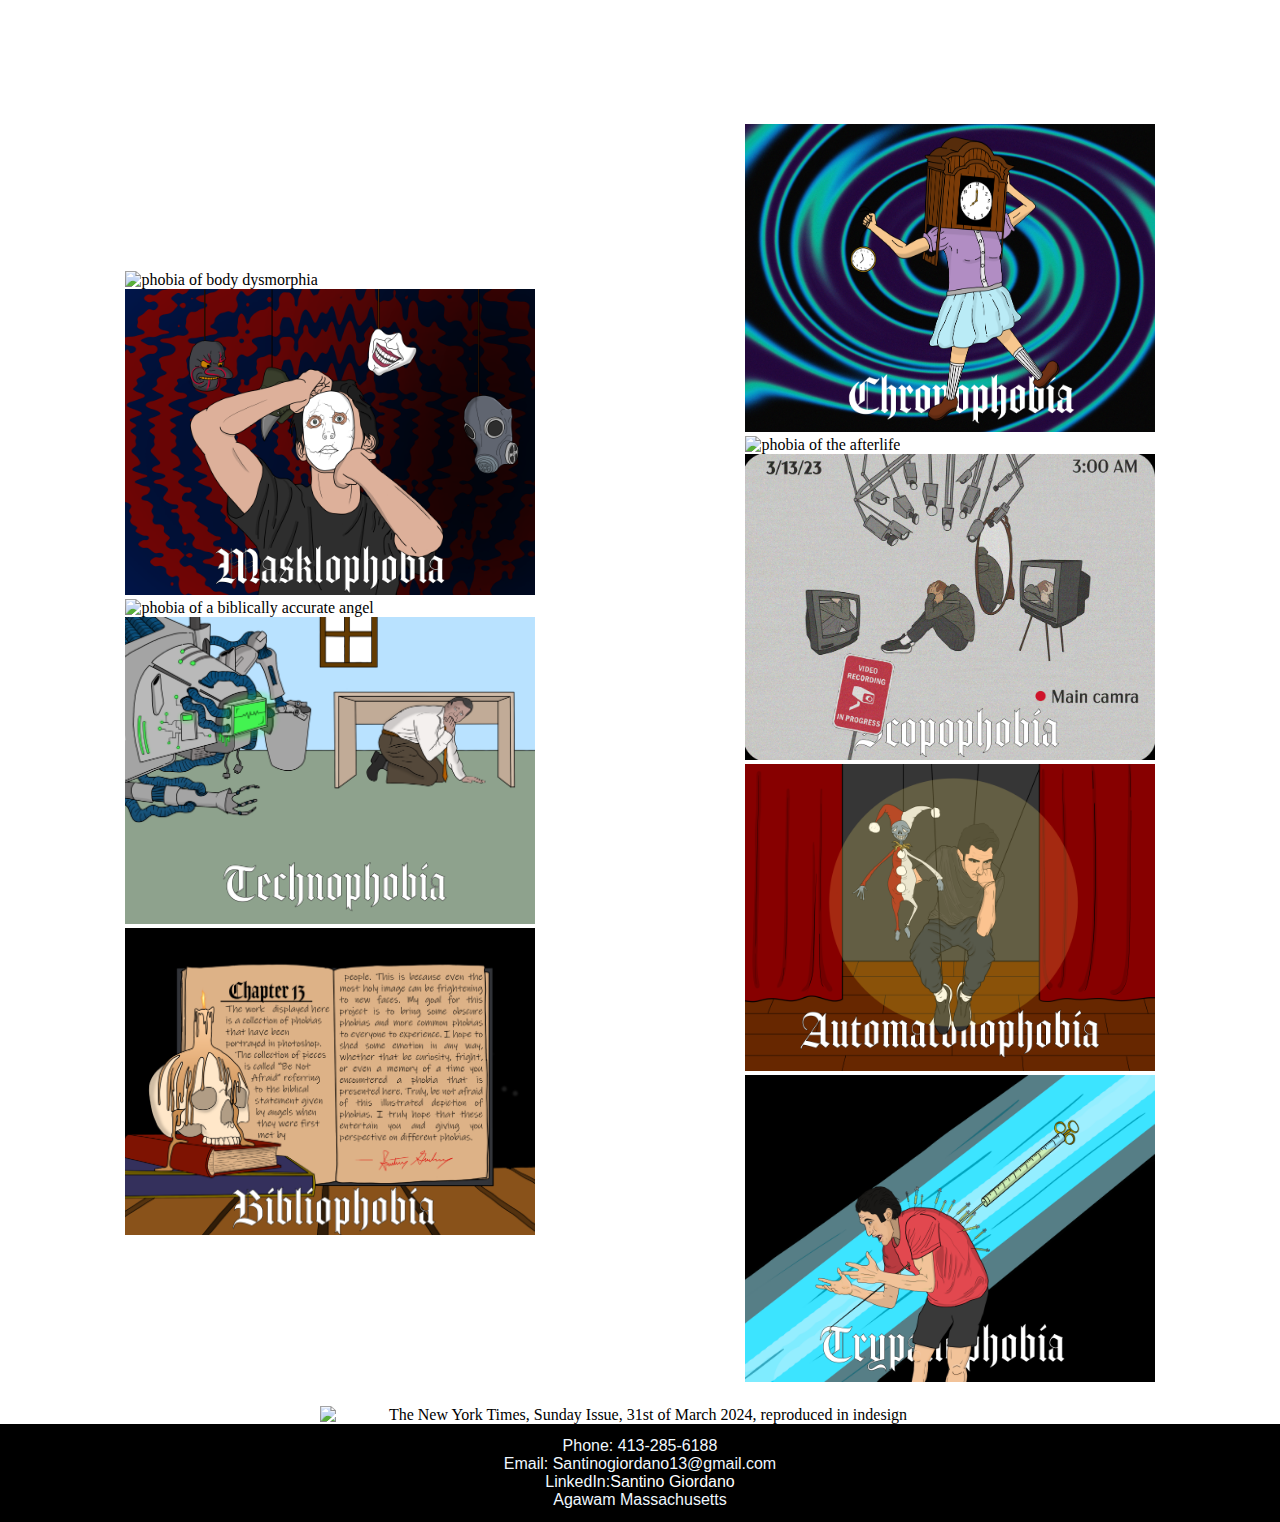
==== commit 9bae3678: "Add files via upload" ====
--- a/index.html
+++ b/index.html
@@ -27,7 +27,7 @@
     I am an Elms College graduate of 2024, holding two degrees in the Bachelors of Science. One
     in Digital Media design, and the other in Computer Science. This website portfolio is a living document of my
     work and holds someof my biggest projects. Some projects are my final showcase works, others are personal projects 
-    and client based projects. These include indesign, photoshop and illustrator files. Other works such as website
+    and client based projects. These include Illustrator, Photoshop, and Indesign files. Other works such as website
     based work will be linked in this portfolio.
 </div>
 <div class="subHeader">
@@ -35,14 +35,14 @@
 
     <section>
         <div class="flexText">
-            <h2>What is Showcase</h2> Showcase was a course in college where you work on one project for the entire semester. Along
-            with this there are small rules; there must be a theme, meaning, and individually to the works, other than
+            <h2>What is Showcase</h2> Showcase was a course in college where I work on one project for the entire semester. Along
+            with this there were small rules; there must be a theme, meaning, and individuality to the works, other than
             that it’s pure creativity and ingenuity. Throughout the semester we work individually but we constantly
             consult our peers and colleagues for advice and support. Through this class you learn time sensitive matters
             on long term projects and short term deadlines.
             <h2>Showcase 2023</h2> As a Junior I took a showcase for the first time. Knowing I would take this class
             again as a senior I chose a more creative and artistic approach of drawing what phobias would look like if
-            they were created in photoshop. The project as a whole was titled ”Be Not Afraid”, referencing the biblical
+            they were created in photoshop. The project as a whole was titled ”Be Not Afraid,” referencing the biblical
             word of the Angels, as they were terrifying to look at and had to assure people they were of good nature and
             intent. All of the work are originally ideas and drawings of real phobias.
 
@@ -50,20 +50,21 @@
         <hr>
         <div class="flexText">
             <h2>Showcase 2024</h2> As a senior in college I wanted to focus less on artistic work and more on a
-            technical level. My whole purpose of the project was to produce “structural design”. The series of work was
-            named StartUp art, and it focused on a demographic that always needs a logo, a website, or color palette,
-            the world of start up companies. Each piece of work represents a fictional business with there own color
-            pallet (shown by the colors hex code), font family, logo design and slogan. My main goal is to show
+            technical level. My whole purpose of the project was to produce “structural design.” The series of work was
+            named StartUp Art, and it focused on a demographic that always needs a logo, a website, or color palette,
+            the world of start up companies. Each piece of work represents a fictional business with their own color
+            palette (shown by the colors hex code), font family, logo design and slogan. My main goal is to show
             structure in my work, so after conferring with colleagues and mentors I found the best approach was to make
-            each piece of work uniform in Placement and design but not style. Secondly, the color of the work needed to
-            speak directly to what it was selling, so a lot of focus went into; What is this business? What do they
-            sell? And who do they sell to.
+            each piece of work uniform in placement and design but not style. Secondly, the color of the work needed to
+            speak directly to what it was selling, so a lot of focus went into: What is this business? What do they
+            sell? And who do they sell to?
+
             <h2>New York Times reconstruction</h2>The New York Times reconstruction project was performed on Indesign.
-            The Sunday morning of March 31 2024, I went out and got a copy of the New York Times, and started my
+            The Sunday morning of March 31, 2024, I went out and got a copy of the New York Times, and started my
             reconstruction. By hand and eye I took a ruler and measured out all the dimensions, found the real images
-            they used, and the exact font they used to create a one to one replica of the New York Times. This was
+            they used, and the exact font they used to create a one-to-one replica of the New York Times. This was
             definitely one of the harder projects I had ever worked on as it required a lot of time and focus, and a lot
-            of little details. Misreading the ruler or typing the wrong keystroke could jeopardize the alignment of the whole project, it
+            of little details. Misreading the ruler or typing the wrong keystroke could jeopardize the alignment of the whole project. It
             was the definition of measure twice cut once.
         </div>
     </section>
@@ -119,4 +120,4 @@
 
 </body>
 
-</html>
+</html>